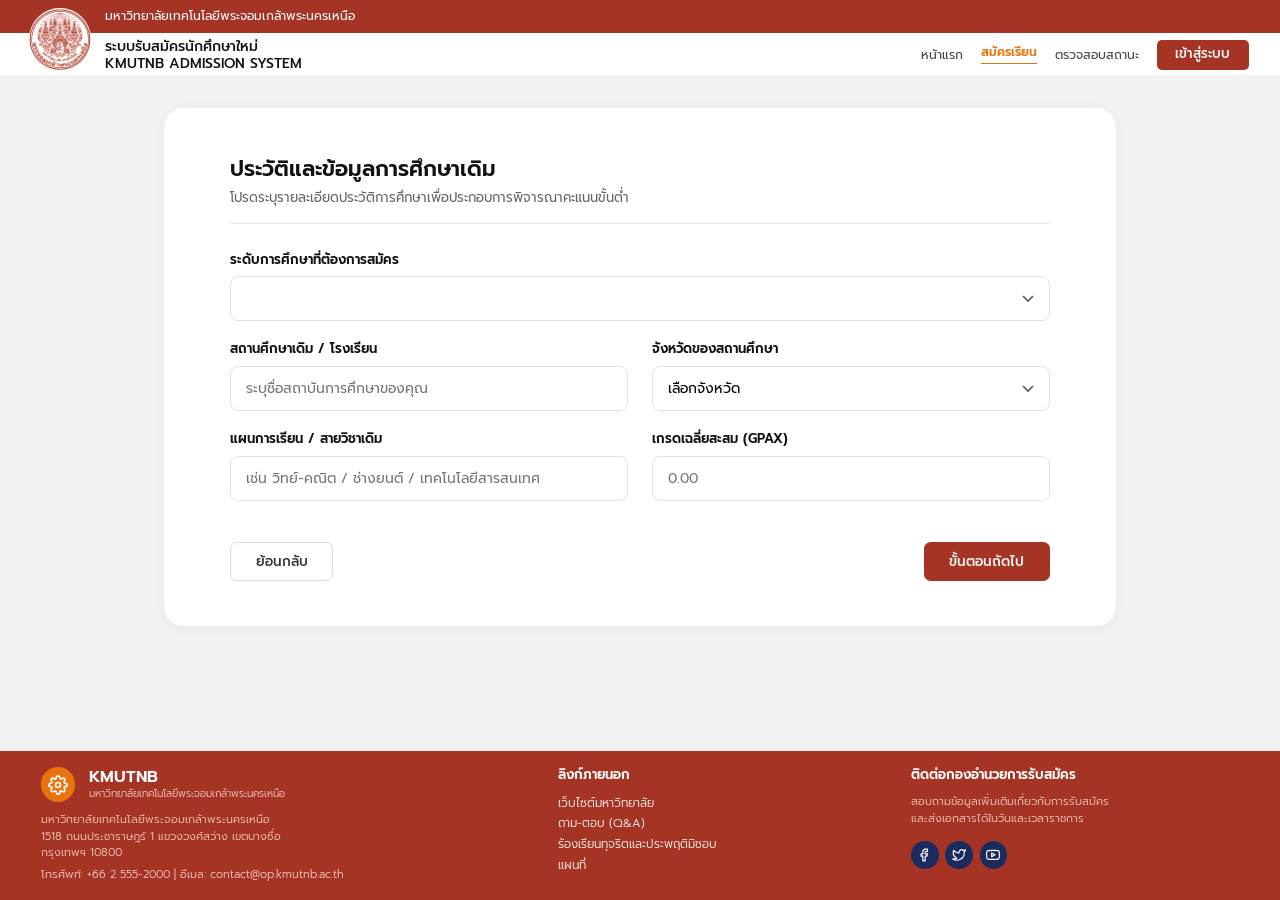
==== admission1.html @ 818bd62b "Add files via upload" ====
<!DOCTYPE html>
<html lang="th">
<head>
    <meta charset="UTF-8">
    <meta name="viewport" content="width=device-width, initial-scale=1.0">
    <link rel="stylesheet" href="css/style.css">
    <title>Admission</title>
</head>
<body>
    <header>
        <img class="logo" src="image/logo_kmutnb.png" alt="Logo">
        <h1 class="head">มหาวิทยาลัยเทคโนโลยีพระจอมเกล้าพระนครเหนือ</h1>
        <div class="second-head">
            <h2>ระบบรับสมัครนักศึกษาใหม่ <br>KMUTNB ADMISSION SYSTEM</h2>
        </div>
        <div class="ui">
            <a href="index.html">หน้าแรก</a>
            <a href="register.html" class="active">สมัครเรียน</a>
            <a href="status.html">ตรวจสอบสถานะ</a>
            <a href="login.html" class="btn-login">เข้าสู่ระบบ</a>
        </div>
    </header>

    <main class="admission">
        <section class="reg-text">
            <h2>ประวัติและข้อมูลการศึกษาเดิม</h2>
            <p>โปรดระบุรายละเอียดประวัติการศึกษาเพื่อประกอบการพิจารณาคะแนนขั้นต่ำ</p>
        </section>

        <form class="admission1form" id="admissionForm" action="admission2.html">
            <div class="form-group full">
                <label for="level">ระดับการศึกษาที่ต้องการสมัคร</label>
                <select id="level" name="level" required>
                    <option value="" selected disabled></option>
                    <option value="bachelor">ปริญญาตรี</option>
                    <option value="master">ปริญญาโท</option>
                    <option value="doctor">ปริญญาเอก</option>
                </select>
            </div>

            <div class="form-group">
                <label for="school">สถานศึกษาเดิม / โรงเรียน</label>
                <input type="text" id="school" name="school" placeholder="ระบุชื่อสถาบันการศึกษาของคุณ" required>
            </div>

            <div class="form-group">
                <label for="province">จังหวัดของสถานศึกษา</label>
                <select id="province" name="province" required>
                    <option value="" selected disabled>เลือกจังหวัด</option>
                    <option value="กระบี่">กระบี่</option>
                    <option value="กรุงเทพมหานคร">กรุงเทพมหานคร</option>
                    <option value="กาญจนบุรี">กาญจนบุรี</option>
                    <option value="กาฬสินธุ์">กาฬสินธุ์</option>
                    <option value="กำแพงเพชร">กำแพงเพชร</option>
                    <option value="ขอนแก่น">ขอนแก่น</option>
                    <option value="จันทบุรี">จันทบุรี</option>
                    <option value="ฉะเชิงเทรา">ฉะเชิงเทรา</option>
                    <option value="ชลบุรี">ชลบุรี</option>
                    <option value="ชัยนาท">ชัยนาท</option>
                    <option value="ชัยภูมิ">ชัยภูมิ</option>
                    <option value="ชุมพร">ชุมพร</option>
                    <option value="เชียงราย">เชียงราย</option>
                    <option value="เชียงใหม่">เชียงใหม่</option>
                    <option value="ตรัง">ตรัง</option>
                    <option value="ตราด">ตราด</option>
                    <option value="ตาก">ตาก</option>
                    <option value="นครนายก">นครนายก</option>
                    <option value="นครปฐม">นครปฐม</option>
                    <option value="นครพนม">นครพนม</option>
                    <option value="นครราชสีมา">นครราชสีมา</option>
                    <option value="นครศรีธรรมราช">นครศรีธรรมราช</option>
                    <option value="นครสวรรค์">นครสวรรค์</option>
                    <option value="นนทบุรี">นนทบุรี</option>
                    <option value="นราธิวาส">นราธิวาส</option>
                    <option value="น่าน">น่าน</option>
                    <option value="บึงกาฬ">บึงกาฬ</option>
                    <option value="บุรีรัมย์">บุรีรัมย์</option>
                    <option value="ปทุมธานี">ปทุมธานี</option>
                    <option value="ประจวบคีรีขันธ์">ประจวบคีรีขันธ์</option>
                    <option value="ปราจีนบุรี">ปราจีนบุรี</option>
                    <option value="ปัตตานี">ปัตตานี</option>
                    <option value="พระนครศรีอยุธยา">พระนครศรีอยุธยา</option>
                    <option value="พะเยา">พะเยา</option>
                    <option value="พังงา">พังงา</option>
                    <option value="พัทลุง">พัทลุง</option>
                    <option value="พิจิตร">พิจิตร</option>
                    <option value="พิษณุโลก">พิษณุโลก</option>
                    <option value="เพชรบุรี">เพชรบุรี</option>
                    <option value="เพชรบูรณ์">เพชรบูรณ์</option>
                    <option value="แพร่">แพร่</option>
                    <option value="ภูเก็ต">ภูเก็ต</option>
                    <option value="มหาสารคาม">มหาสารคาม</option>
                    <option value="มุกดาหาร">มุกดาหาร</option>
                    <option value="แม่ฮ่องสอน">แม่ฮ่องสอน</option>
                    <option value="ยโสธร">ยโสธร</option>
                    <option value="ยะลา">ยะลา</option>
                    <option value="ร้อยเอ็ด">ร้อยเอ็ด</option>
                    <option value="ระนอง">ระนอง</option>
                    <option value="ระยอง">ระยอง</option>
                    <option value="ราชบุรี">ราชบุรี</option>
                    <option value="ลพบุรี">ลพบุรี</option>
                    <option value="ลำปาง">ลำปาง</option>
                    <option value="ลำพูน">ลำพูน</option>
                    <option value="เลย">เลย</option>
                    <option value="ศรีสะเกษ">ศรีสะเกษ</option>
                    <option value="สกลนคร">สกลนคร</option>
                    <option value="สงขลา">สงขลา</option>
                    <option value="สตูล">สตูล</option>
                    <option value="สมุทรปราการ">สมุทรปราการ</option>
                    <option value="สมุทรสงคราม">สมุทรสงคราม</option>
                    <option value="สมุทรสาคร">สมุทรสาคร</option>
                    <option value="สระแก้ว">สระแก้ว</option>
                    <option value="สระบุรี">สระบุรี</option>
                    <option value="สิงห์บุรี">สิงห์บุรี</option>
                    <option value="สุโขทัย">สุโขทัย</option>
                    <option value="สุพรรณบุรี">สุพรรณบุรี</option>
                    <option value="สุราษฎร์ธานี">สุราษฎร์ธานี</option>
                    <option value="สุรินทร์">สุรินทร์</option>
                    <option value="หนองคาย">หนองคาย</option>
                    <option value="หนองบัวลำภู">หนองบัวลำภู</option>
                    <option value="อ่างทอง">อ่างทอง</option>
                    <option value="อำนาจเจริญ">อำนาจเจริญ</option>
                    <option value="อุดรธานี">อุดรธานี</option>
                    <option value="อุตรดิตถ์">อุตรดิตถ์</option>
                    <option value="อุทัยธานี">อุทัยธานี</option>
                    <option value="อุบลราชธานี">อุบลราชธานี</option>
                </select>
            </div>

            <div class="form-group">
                <label for="major">แผนการเรียน / สายวิชาเดิม</label>
                <input type="text" id="major" name="major" placeholder="เช่น วิทย์-คณิต / ช่างยนต์ / เทคโนโลยีสารสนเทศ" required>
            </div>

            <div class="form-group">
                <label for="gpax">เกรดเฉลี่ยสะสม (GPAX)</label>
                <input type="number" id="gpax" name="gpax" placeholder="0.00" step="0.01" min="0" max="4" required>
            </div>

            <div class="sumit">
                <a href="login.html" class="summit-login">ย้อนกลับ</a>
                <button type="submit" class="Newuser">ขั้นตอนถัดไป</button>
            </div>
        </form>
    </main>

    <footer>
        <div class="footerleft">
            <h4>KMUTNB</h4>
            <p class="sub">มหาวิทยาลัยเทคโนโลยีพระจอมเกล้าพระนครเหนือ</p>
            <p class="addr">มหาวิทยาลัยเทคโนโลยีพระจอมเกล้าพระนครเหนือ<br>
                1518 ถนนประชาราษฎร์ 1 แขวงวงศ์สว่าง เขตบางซื่อ<br>
                กรุงเทพฯ 10800
                <span class="contact">โทรศัพท์: +66 2 555-2000 | อีเมล: contact@op.kmutnb.ac.th</span>
            </p>
        </div>

        <div class="footercenter">
            <h4>ลิงก์ภายนอก </h4>
            <p><a href="https://www.kmutnb.ac.th/life-in-the-university/prachinburi.aspx">เว็บไซต์มหาวิทยาลัย</a><br>
                <a href="https://ita.kmutnb.ac.th/ita-contact/qanda.php">ถาม-ตอบ (Q&A)</a><br>
                <a href="https://kmutnb.ac.th/about/clue-reporting.aspx">ร้องเรียนทุจริตและประพฤติมิชอบ</a><br>
                <a href="https://kmutnb.ac.th/contact-us.aspx">แผนที่</a></p>
        </div>

        <div class="footerright">
            <h4>ติดต่อกองอำนวยการรับสมัคร</h4>
            <p>สอบถามข้อมูลเพิ่มเติมเกี่ยวกับการรับสมัคร<br>
                และส่งเอกสารได้ในวันและเวลาราชการ</p>
            <div class="social">
                <a href="https://www.facebook.com/KMUTNB.Official/" target="_blank" rel="noopener" aria-label="Facebook"></a>
                <a href="https://x.com/KMUTNBofficial" target="_blank" rel="noopener" aria-label="Twitter"></a>
                <a href="https://www.youtube.com/c/KMUTNBofficial" target="_blank" rel="noopener" aria-label="YouTube"></a>
            </div>
        </div>
    </footer>

    <script>
        // ไปขั้นตอนถัดไปได้ก็ต่อเมื่อกรอกข้อมูลครบและถูกต้อง
        document.getElementById('admissionForm').addEventListener('submit', function (e) {
            e.preventDefault();
            window.location.href = 'Admission2.html';
        });
    </script>
</body>
</html>
---- css/style.css ----
@import url('https://fonts.googleapis.com/css2?family=Prompt:wght@300;400;500;600;700&display=swap');

:root {
    --red: #a63424;
    --orange: #e8730c;
    --bg: #f2f2f2;
    --navy: #1c2b5e;
}

/* ============================================================
   ขนาดตัวอักษรหลักปรับตามความกว้างจอ (14px -> 22px)
   ทุกอย่างในไฟล์นี้ใช้หน่วย rem จึงขยาย/หดตามกันทั้งหน้า
   ============================================================ */
html {
    font-size: clamp(14px, 0.5vw + 10px, 22px);
}

* { box-sizing: border-box; margin: 0; padding: 0; }

body {
    font-family: 'Prompt', sans-serif;
    background: var(--bg);
    color: #222;
    display: flex;
    flex-direction: column;
    min-height: 100vh;
    overflow-x: hidden;
}

img { max-width: 100%; }

a { text-decoration: none; }

/* ================= HEADER ================= */
header {
    position: relative;
    height: 4.6rem;
    flex-shrink: 0;
    background: #fff;
}

header::before {
    content: "";
    position: absolute;
    top: 0; left: 0; right: 0;
    height: 2rem;
    background: var(--red);
}

.logo {
    position: absolute;
    left: 1.75rem; top: 0.5rem;
    width: 3.8rem; height: 3.8rem;
    border-radius: 50%;
    object-fit: contain;
    background: #fff;
    z-index: 2;
}

.head {
    position: absolute;
    left: 6.4rem; top: 0;
    height: 2rem;
    line-height: 2rem;
    font-size: 0.75rem;
    font-weight: 400;
    color: #fff;
    z-index: 1;
}

.second-head {
    position: absolute;
    left: 6.4rem; top: 2.1rem;
    height: 2.5rem;
    display: flex;
    align-items: center;
    z-index: 1;
}

.second-head h2 {
    font-size: 0.85rem;
    font-weight: 500;
    line-height: 1.25;
    color: #111;
}

.ui {
    position: absolute;
    right: 1.9rem; top: 2.1rem;
    height: 2.5rem;
    display: flex;
    align-items: center;
    gap: 1.1rem;
    z-index: 1;
}

.ui a {
    font-size: 0.75rem;
    color: #444;
    line-height: 1.2;
}

.ui a.active {
    color: var(--orange);
    font-weight: 600;
    padding-bottom: 0.2rem;
    border-bottom: 1.5px solid var(--orange);
}

.ui a.btn-login {
    width: 5.6rem;
    height: 1.8rem;
    line-height: 1.8rem;
    text-align: center;
    background: var(--red);
    color: #fff;
    font-size: 0.8rem;
    font-weight: 500;
    border-radius: 0.3rem;
}

/* ================= HERO (หน้าแรก) ================= */
.hero {
    flex: 1;
    width: 100%;
    max-width: 66rem;
    margin: 0 auto;
    display: grid;
    grid-template-columns: 1fr minmax(0, 24rem);
    gap: 3rem;
    align-content: center;
    align-items: center;
    min-height: 22rem;
    padding: 2rem;
}

.intro {
    display: inline-block;
    position: relative;
    line-height: 1.7rem;
    padding: 0 1.6rem 0 2.1rem;
    border: 1px solid var(--red);
    border-radius: 1rem;
    background: #fff;
    font-size: 0.75rem;
    margin-bottom: 1.2rem;
}

.intro::before {
    content: "";
    position: absolute;
    left: 0.6rem; top: 50%;
    width: 0.5rem; height: 0.5rem;
    border-radius: 50%;
    background: var(--red);
    transform: translateY(-50%);
}

.hero-text h1 {
    font-size: 1.9rem;
    font-weight: 700;
    line-height: 1.3;
    margin-bottom: 0.7rem;
    color: #111;
}

.hero-text h1 span { color: var(--red); }

.desc {
    font-size: 0.8rem;
    font-weight: 300;
    line-height: 1.6;
    color: #555;
    margin-bottom: 1.8rem;
}

.btn-apply {
    display: inline-block;
    width: 6.6rem;
    height: 2.2rem;
    line-height: 2.2rem;
    text-align: center;
    background: var(--red);
    color: #fff;
    font-size: 0.85rem;
    font-weight: 500;
    border-radius: 0.35rem;
}

.hero-img img {
    display: block;
    width: 100%;
    height: auto;
    aspect-ratio: 356 / 213;
    object-fit: cover;
    border: 2px solid var(--red);
    border-radius: 0.5rem;
    background: #ccc;
}

.dots {
    display: flex;
    justify-content: center;
    gap: 0.3rem;
    margin-top: 0.7rem;
}

.dots span {
    width: 0.4rem; height: 0.4rem;
    border-radius: 50%;
    background: #d3a29b;
}

.dots span.on { background: var(--red); }

/* ================= FOOTER ================= */
/* 3 คอลัมน์: ซ้าย (กว้างสุด) / กลาง / ขวา */
footer {
    flex-shrink: 0;
    margin-top: auto;
    display: grid;
    grid-template-columns: 1.5fr 1fr 1fr;
    column-gap: 1.5rem;
    min-height: 6.8rem;
    padding: 1rem 2.5rem;
    background: var(--red);
    color: #fff;
}

footer h4 {
    font-size: 0.8rem;
    font-weight: 600;
    line-height: 1.3;
    margin-bottom: 0.5rem;
}

footer p {
    font-size: 0.68rem;
    font-weight: 300;
    line-height: 1.5;
    color: #f3cdc6;
}

/* ซ้าย */
.footerleft { position: relative; padding-left: 2.9rem; }

.footerleft::before {
    content: "";
    position: absolute;
    left: 0; top: 0;
    width: 2.1rem; height: 2.1rem;
    border-radius: 50%;
    background-color: var(--orange);
    background-image: url("data:image/svg+xml,%3Csvg xmlns='http://www.w3.org/2000/svg' viewBox='0 0 24 24' fill='none' stroke='white' stroke-width='2' stroke-linecap='round' stroke-linejoin='round'%3E%3Ccircle cx='12' cy='12' r='3'/%3E%3Cpath d='M19.4 15a1.65 1.65 0 0 0 .33 1.82l.06.06a2 2 0 0 1 0 2.83 2 2 0 0 1-2.83 0l-.06-.06a1.65 1.65 0 0 0-1.82-.33 1.65 1.65 0 0 0-1 1.51V21a2 2 0 0 1-2 2 2 2 0 0 1-2-2v-.09A1.65 1.65 0 0 0 9 19.4a1.65 1.65 0 0 0-1.82.33l-.06.06a2 2 0 0 1-2.83 0 2 2 0 0 1 0-2.83l.06-.06a1.65 1.65 0 0 0 .33-1.82 1.65 1.65 0 0 0-1.51-1H3a2 2 0 0 1-2-2 2 2 0 0 1 2-2h.09A1.65 1.65 0 0 0 4.6 9a1.65 1.65 0 0 0-.33-1.82l-.06-.06a2 2 0 0 1 0-2.83 2 2 0 0 1 2.83 0l.06.06a1.65 1.65 0 0 0 1.82.33H9a1.65 1.65 0 0 0 1-1.51V3a2 2 0 0 1 2-2 2 2 0 0 1 2 2v.09a1.65 1.65 0 0 0 1 1.51 1.65 1.65 0 0 0 1.82-.33l.06-.06a2 2 0 0 1 2.83 0 2 2 0 0 1 0 2.83l-.06.06a1.65 1.65 0 0 0-.33 1.82V9a1.65 1.65 0 0 0 1.51 1H21a2 2 0 0 1 2 2 2 2 0 0 1-2 2h-.09a1.65 1.65 0 0 0-1.51 1z'/%3E%3C/svg%3E");
    background-repeat: no-repeat;
    background-position: center;
    background-size: 58%;
}

.footerleft h4 {
    font-size: 1rem;
    line-height: 1.2;
    margin: 0;
}

.footerleft .sub {
    font-size: 0.62rem;
    line-height: 1.3;
    margin-bottom: 0.7rem;
}

.footerleft .addr { margin-left: -2.9rem; }

.footerleft .contact {
    display: block;
    margin-top: 0.3rem;
}

/* กลาง */
.footercenter p {
    font-size: 0.72rem;
    line-height: 1.75;
    color: #f3cdc6;
    font-weight: 300;

    a{
        color: white;
    }
}

/* ขวา */
.footerright p { line-height: 1.6; }

.social {
    display: flex;
    gap: 0.4rem;
    margin-top: 0.8rem;
}

.social a {
    display: block;
    cursor: pointer;
    transition: filter 0.15s;
    width: 1.7rem; height: 1.7rem;
    border-radius: 50%;
    background-color: var(--navy);
    background-repeat: no-repeat;
    background-position: center;
    background-size: 52%;
}
.social a:hover { filter: brightness(1.5); }
.social a:nth-child(1) { background-image: url("data:image/svg+xml,%3Csvg xmlns='http://www.w3.org/2000/svg' viewBox='0 0 24 24' fill='none' stroke='white' stroke-width='2' stroke-linecap='round' stroke-linejoin='round'%3E%3Cpath d='M18 2h-3a5 5 0 0 0-5 5v3H7v4h3v8h4v-8h3l1-4h-4V7a1 1 0 0 1 1-1h3z'/%3E%3C/svg%3E"); }
.social a:nth-child(2) { background-image: url("data:image/svg+xml,%3Csvg xmlns='http://www.w3.org/2000/svg' viewBox='0 0 24 24' fill='none' stroke='white' stroke-width='2' stroke-linecap='round' stroke-linejoin='round'%3E%3Cpath d='M23 3a10.9 10.9 0 0 1-3.14 1.53 4.48 4.48 0 0 0-7.86 3v1A10.66 10.66 0 0 1 3 4s-4 9 5 13a11.64 11.64 0 0 1-7 2c9 5 20 0 20-11.5a4.5 4.5 0 0 0-.08-.83A7.72 7.72 0 0 0 23 3z'/%3E%3C/svg%3E"); }
.social a:nth-child(3) { background-image: url("data:image/svg+xml,%3Csvg xmlns='http://www.w3.org/2000/svg' viewBox='0 0 24 24' fill='none' stroke='white' stroke-width='2' stroke-linecap='round' stroke-linejoin='round'%3E%3Cpath d='M22.54 6.42a2.78 2.78 0 0 0-1.94-2C18.88 4 12 4 12 4s-6.88 0-8.6.46a2.78 2.78 0 0 0-1.94 2A29 29 0 0 0 1 11.75a29 29 0 0 0 .46 5.33A2.78 2.78 0 0 0 3.4 19c1.72.46 8.6.46 8.6.46s6.88 0 8.6-.46a2.78 2.78 0 0 0 1.94-2 29 29 0 0 0 .46-5.25 29 29 0 0 0-.46-5.33z'/%3E%3Cpolygon points='9.75 15.02 15.5 11.75 9.75 8.48 9.75 15.02'/%3E%3C/svg%3E"); }

/* ================= login ================= */
.Login {
    flex: 1;
    width: min(60rem, calc(100% - 2rem));
    margin: 1rem auto;
    padding: 1rem 0 2rem;
    text-align: center;
    border-radius: 1.2rem;
    background: #fff;
}

.Login #main {
    margin-top: 6%;
    display: flex;
    align-items: center;
    justify-content: center;
    font-size: 2rem;
    font-weight: 600;
    color: #111;
}
.Login #sub {
    display: flex;
    align-items: center;
    justify-content: center;
    font-size: 0.75rem;
    font-weight: 600;
    color: #555;
    margin-bottom: 2.5rem;
}
.Login label {
    text-align: left;
    display: flex;
    margin-left: 20%;
    margin-bottom: 0.3rem;
    font-size: 0.85rem;
    font-weight: 600;
    color: #111;
}
.Login label[for="remember"] {
    display: inline;
    margin-left: 0.3rem;
    font-size: 0.8rem;
}
.Login label[for="forgot"] {
    display: inline;
    color: #a63424;
    margin-left: 50%;
    text-decoration: none;
}
.Login input[type=text],
.Login input[type=password] {
    margin-bottom: 0.7rem;
    padding: 0.4rem 0.7rem;
    width: 60%;
    height: 3.2rem;
    border-radius: 0.7rem;
    border: 1px solid #ccc;
    font-family: inherit;
    font-size: 0.85rem;
}
.Login .checkbox-container {
    display: flex;
    align-items: center;
    margin-left: 20%;
    margin-top: 0.6rem;
    margin-bottom: 0.7rem;
}
.Login .checkbox { margin-right: 0.3rem; }

.Login .Newuser,
.Login .summit-login {
    display: flex;
    align-items: center;
    justify-content: center;
    padding: 0.3rem;
    margin-left: 20%;
    height: 3.2rem;
    width: 60%;
    border: 1px solid #ccc;
    border-radius: 0.7rem;
    font-size: 0.85rem;
    font-weight: 600;
}
.Login .Newuser {
    margin-bottom: 1.5rem;
    color: #111;
}
.Login .summit-login {
    margin-bottom: 0.9rem;
    background: #a63424;
    color: #fff;
    font-family: inherit;
    cursor: pointer;
}
.Login .summit-login:hover { background: #8a2a1c; }

/* ================= register ================= */
.register {
    flex: 1;
    width: 100%;
    max-width: 72rem;
    margin: 0 auto;
    display: grid;
    grid-template-columns: 1fr 2fr;
    gap: 3.5rem;
    align-items: center;
    padding: 2.5rem 3rem;
}

.register .reg-text { text-align: right; }

.register .reg-text h2 {
    font-size: 2.3rem;
    font-weight: 700;
    line-height: 1.3;
    color: #111;
}

.register .reg-text h2::after {
    content: "";
    display: block;
    height: 4px;
    background: #bbb;
    margin: 1.1rem 0;
}

.register .reg-text p {
    font-size: 0.8rem;
    line-height: 1.8;
    color: #666;
}

/* ฝั่งขวา: การ์ดขาว */
.reg-card {
    background: #fff;
    border-radius: 1.2rem;
    padding: 2.2rem 2.5rem;
    box-shadow: 0 2px 14px rgba(0, 0, 0, 0.05);
}

/* label ซ้าย / ช่องกรอกขวา */
.row {
    display: grid;
    grid-template-columns: 8rem 1fr;
    gap: 0.9rem 1.1rem;
    align-items: center;
}

.row label {
    text-align: right;
    font-size: 0.82rem;
    color: #555;
}

.reg-card input {
    width: 100%;
    height: 2.8rem;
    padding: 0 0.9rem;
    border: 1px solid #e0e0e0;
    border-radius: 0.5rem;
    font-family: inherit;
    font-size: 0.82rem;
    color: #222;
}

.reg-card input::placeholder { color: #aaa; }

.reg-card input:focus {
    outline: none;
    border-color: #a63424;
    box-shadow: 0 0 0 3px rgba(166, 52, 36, 0.12);
}

.btn-submit {
    display: block;
    width: 70%;
    height: 3rem;
    margin: 1.6rem auto 0;
    border: none;
    border-radius: 999px;
    background: #a63424;
    color: #fff;
    font-family: inherit;
    font-size: 0.9rem;
    font-weight: 600;
    cursor: pointer;
}

.btn-submit:hover { background: #8a2a1c; }

/* ================= admission 1 ================= */

/* การ์ดขาวตรงกลางหน้า */
.admission {
    width: min(58rem, calc(100% - 2rem));
    margin: 2rem auto;
    background: #fff;
    border-radius: 1.2rem;
    padding: 2.75rem 4rem;
    box-shadow: 0 2px 14px rgba(0, 0, 0, 0.05);
}

/* หัวข้อ + เส้นคั่นใต้คำอธิบาย */
.admission .reg-text {
    border-bottom: 1px solid #e6e6e6;
    padding-bottom: 0.9rem;
    margin-bottom: 1.6rem;
}
.admission .reg-text h2 { font-size: 1.3rem; font-weight: 600; color: #111; margin-bottom: 0.15rem; }
.admission .reg-text p  { font-size: 0.8rem; color: #666; }

/* ฟอร์ม 2 คอลัมน์ */
.admission1form {
    display: grid;
    grid-template-columns: 1fr 1fr;
    gap: 1.1rem 1.5rem;
}
.form-group.full { grid-column: 1 / -1; }
.form-group label {
    display: block;
    font-size: 0.8rem;
    font-weight: 600;
    color: #111;
    margin-bottom: 0.4rem;
}

/* ช่องกรอก / ช่องเลือก */
.admission input[type=text],
.admission input[type=number],
.admission select {
    width: 100%;
    height: 2.75rem;
    padding: 0 0.9rem;
    border: 1px solid #e0e0e0;
    border-radius: 0.5rem;
    background: #fff;
    font-family: inherit;
    font-size: 0.85rem;
}
.admission input:focus,
.admission select:focus {
    outline: none;
    border-color: #a63424;
    box-shadow: 0 0 0 3px rgba(166, 52, 36, 0.12);
}

/* ลูกศรช่องเลือก */
.admission select {
    appearance: none;
    cursor: pointer;
    background: #fff url("data:image/svg+xml,%3Csvg xmlns='http://www.w3.org/2000/svg' width='12' height='8' fill='none' stroke='%23555' stroke-width='1.6'%3E%3Cpath d='M1 1l5 5 5-5'/%3E%3C/svg%3E") no-repeat right 0.9rem center;
}

/* แถวปุ่มล่าง: ย้อนกลับ ซ้าย / ถัดไป ขวา */
.admission .sumit {
    grid-column: 1 / -1;
    display: flex;
    justify-content: space-between;
    gap: 1rem;
    margin-top: 1.4rem;
}

/* ปุ่มทั้งสองใช้ทรงเดียวกัน */
.admission .summit-login,
.admission .Newuser {
    display: inline-flex;
    align-items: center;
    justify-content: center;
    height: 2.4rem;
    padding: 0 1.5rem;
    border-radius: 0.4rem;
    font-family: inherit;
    font-size: 0.82rem;
    font-weight: 500;
    cursor: pointer;
}

/* "ย้อนกลับ" = ปุ่มขาวขอบเทา */
.admission .summit-login {
    background: #fff;
    color: #333;
    border: 1px solid #ddd;
}
.admission .summit-login:hover { border-color: #a63424; color: #a63424; }

/* "ขั้นตอนถัดไป" / "ยื่นใบสมัคร" = ปุ่มแดง */
.admission .Newuser {
    background: #a63424;
    color: #fff;
    border: 1px solid #a63424;
}
.admission .Newuser:hover { background: #8a2a1c; }

/* ================= admission 2 (ส่งเอกสาร) ================= */
.admission-docs .reg-text {
    text-align: center;
    border-bottom: none;
    padding-bottom: 0;
    margin-bottom: 0;
}
.admission-docs .reg-text h2 { font-size: 1.45rem; font-weight: 600; }

.admission-docs .doc-form {
    max-width: 34rem;
    margin: 0 auto;
}

.doc-list {
    list-style: none;
    margin-top: 1.7rem;
    padding-top: 0.6rem;
    border-top: 1px solid #e6e6e6;
}

.doc-item {
    display: flex;
    justify-content: space-between;
    align-items: center;
    gap: 1rem;
    padding: 1rem 0.25rem;
    border-bottom: 1px solid #e6e6e6;
}

.doc-name {
    font-size: 0.82rem;
    font-weight: 500;
    color: #111;
}

.btn-attach {
    flex-shrink: 0;
    max-width: 11rem;
    overflow: hidden;
    text-overflow: ellipsis;
    white-space: nowrap;
    padding: 0.35rem 0.9rem;
    border-radius: 0.3rem;
    background: var(--orange);
    color: #fff;
    font-size: 0.72rem;
    font-weight: 500;
    cursor: pointer;
}
.btn-attach:hover { background: #cf6409; }

/* แจ้งเตือนเมื่อยังไม่แนบเอกสารครบ */
.doc-error {
    display: none;
    margin-top: 0.9rem;
    text-align: center;
    font-size: 0.78rem;
    color: #c0392b;
}
.doc-error.show { display: block; }
.doc-item.missing .doc-name { color: #c0392b; }
.doc-item.missing .btn-attach { background: #c0392b; }

/* ================= หน้า ตรวจสอบสถานะ ================= */
.status-page {
    flex: 1;
    width: min(54rem, calc(100% - 2rem));
    margin: 0 auto;
    padding: 2.25rem 0 2.5rem;
}

.status-title {
    text-align: center;
    margin-bottom: 1.8rem;
}
.status-title h2 {
    font-size: 1.5rem;
    font-weight: 600;
    color: #111;
}
.status-title p {
    margin-top: 0.3rem;
    font-size: 0.75rem;
    color: #555;
}

/* การ์ดขาว */
.status-page .card {
    background: #fff;
    border: 1px solid #e8e8e8;
    border-radius: 0.9rem;
    padding: 1.25rem 1.3rem 1.1rem;
    margin-bottom: 1.4rem;
    box-shadow: 0 1px 8px rgba(0, 0, 0, 0.03);
}

.applicant h3 {
    font-size: 0.95rem;
    font-weight: 600;
    color: #111;
}
.applicant p {
    margin-top: 0.3rem;
    font-size: 0.75rem;
    color: #555;
}

.card-title {
    font-size: 0.82rem;
    font-weight: 600;
    color: var(--navy);
    margin-bottom: 1.1rem;
}

/* ---------- ขั้นตอน (stepper) ---------- */
.stepper {
    display: flex;
    align-items: center;
}

.step {
    display: flex;
    align-items: center;
    gap: 0.55rem;
    flex-shrink: 0;
}

.step-icon {
    display: flex;
    align-items: center;
    justify-content: center;
    width: 1.5rem;
    height: 1.5rem;
    border-radius: 50%;
    flex-shrink: 0;
}

.step-text b {
    display: block;
    font-size: 0.72rem;
    font-weight: 600;
    line-height: 1.3;
}
.step-text small {
    display: block;
    font-size: 0.64rem;
    line-height: 1.3;
}

/* เสร็จแล้ว */
.step.done .step-icon { background: #10b981; }
.step.done b { color: #111; }
.step.done small { color: #9aa0ad; }

/* กำลังดำเนินการ */
.step.doing .step-icon { background: var(--orange); }
.step.doing .step-icon::after {
    content: "";
    width: 0.4rem; height: 0.4rem;
    border-radius: 50%;
    background: #fff;
}
.step.doing b,
.step.doing small { color: var(--orange); }

/* รอดำเนินการ */
.step.wait .step-icon { background: #eceef3; }
.step.wait .step-icon::after {
    content: "";
    width: 0.4rem; height: 0.4rem;
    border-radius: 50%;
    background: #9aa0ad;
}
.step.wait b,
.step.wait small { color: #9aa0ad; }

/* เส้นเชื่อม */
.step-line {
    flex: 1;
    height: 1.5px;
    margin: 0 0.7rem;
    background: #e3e5ea;
}
.step-line.on { background: #10b981; }

/* ---------- รายการเอกสาร ---------- */
.check-list { list-style: none; }

.check-item {
    display: grid;
    grid-template-columns: 1fr 1fr auto;
    align-items: center;
    gap: 0.8rem;
    padding: 0.9rem 0;
    border-bottom: 1px solid #eee;
}
.check-item:last-child { border-bottom: none; }

.check-name {
    font-size: 0.76rem;
    font-weight: 600;
    color: #111;
}
.check-status {
    font-size: 0.68rem;
    color: #9aa0ad;
}

.btn-view {
    padding: 0.3rem 0.85rem;
    border: 1px solid #ddd;
    border-radius: 0.3rem;
    background: #fff;
    font-family: inherit;
    font-size: 0.68rem;
    font-weight: 500;
    color: #222;
    cursor: pointer;
}
.btn-view:hover {
    border-color: var(--red);
    color: var(--red);
}

/* ============================================================
   RESPONSIVE
   ============================================================ */

/* ---------- แท็บเล็ต / จอเล็ก ---------- */
@media (max-width: 900px) {
    .register {
        grid-template-columns: 1fr;
        gap: 1.5rem;
        padding: 1.75rem 1.25rem;
    }
    .register .reg-text { text-align: center; }
    .register .reg-text h2 { font-size: 1.9rem; }
    .register .reg-text h2::after { margin: 0.8rem auto; width: 40%; }

    .admission { padding: 2rem 2rem; }
}

/* ---------- จอเล็กมาก (มือถือแนวตั้ง / จอแคบ) ---------- */
@media (max-width: 760px) {
    /* header: ย้ายจากตำแหน่งแบบ absolute เป็นเรียงต่อกัน */
    header {
        height: auto;
        display: flex;
        flex-wrap: wrap;
        align-items: center;
        gap: 0.4rem 0.8rem;
        padding: 0 1rem 0.7rem;
    }
    header::before { height: 2rem; }

    .head {
        order: 0;
        position: relative;
        left: auto; top: auto;
        flex: 0 0 calc(100% + 2rem);
        margin: 0 -1rem;
        padding: 0 1rem;
        font-size: 0.7rem;
    }
    .logo {
        order: 1;
        position: static;
        width: 2.8rem; height: 2.8rem;
        margin-top: 0.5rem;
    }
    .second-head {
        order: 2;
        position: static;
        height: auto;
        flex: 1;
        margin-top: 0.5rem;
    }
    .second-head h2 { font-size: 0.78rem; }
    .ui {
        order: 3;
        position: static;
        flex: 0 0 100%;
        height: auto;
        flex-wrap: wrap;
        justify-content: flex-end;
        gap: 0.5rem 1rem;
    }
    .ui a { font-size: 0.78rem; }

    /* หน้าแรก */
    .hero {
        grid-template-columns: 1fr;
        gap: 1.5rem;
        padding: 1.75rem 1.25rem;
        align-content: start;
    }
    .hero-text h1 { font-size: 1.6rem; }

    /* footer เรียง 1 คอลัมน์ */
    footer {
        grid-template-columns: 1fr;
        row-gap: 1.1rem;
        padding: 1.25rem;
    }

    /* login */
    .Login { padding-bottom: 1.5rem; }
    .Login #main { font-size: 1.6rem; margin-top: 1.5rem; }
    .Login label,
    .Login .checkbox-container,
    .Login .Newuser,
    .Login .summit-login { margin-left: 8%; }
    .Login input[type=text],
    .Login input[type=password],
    .Login .Newuser,
    .Login .summit-login { width: 84%; }
    .Login label[for="remember"] { margin-left: 0.3rem; }
    .Login label[for="forgot"] { margin-left: 25%; }

    /* register */
    .reg-card { padding: 1.5rem 1.25rem; }
    .row { grid-template-columns: 1fr; gap: 0.35rem; }
    .row label { text-align: left; margin-top: 0.5rem; }
    .btn-submit { width: 100%; }

    /* admission 1 / 2 */
    .admission { padding: 1.5rem 1.25rem; margin: 1rem auto; }
    .admission1form { grid-template-columns: 1fr; }

    /* status: ขั้นตอนเรียงลงแนวตั้ง */
    .stepper {
        flex-direction: column;
        align-items: flex-start;
    }
    .step-line {
        flex: none;
        width: 1.5px;
        height: 1rem;
        margin: 0.3rem 0 0.3rem 0.7rem;
    }

    .check-item { grid-template-columns: 1fr auto; row-gap: 0.15rem; }
    .check-name { grid-column: 1; }
    .check-status { grid-column: 1; grid-row: 2; }
    .btn-view { grid-column: 2; grid-row: 1 / span 2; }
}

/* ---------- จอเล็กสุด ---------- */
@media (max-width: 420px) {
    .admission .sumit { flex-direction: column-reverse; }
    .admission .summit-login,
    .admission .Newuser { width: 100%; }
    .doc-item { flex-wrap: wrap; }
}
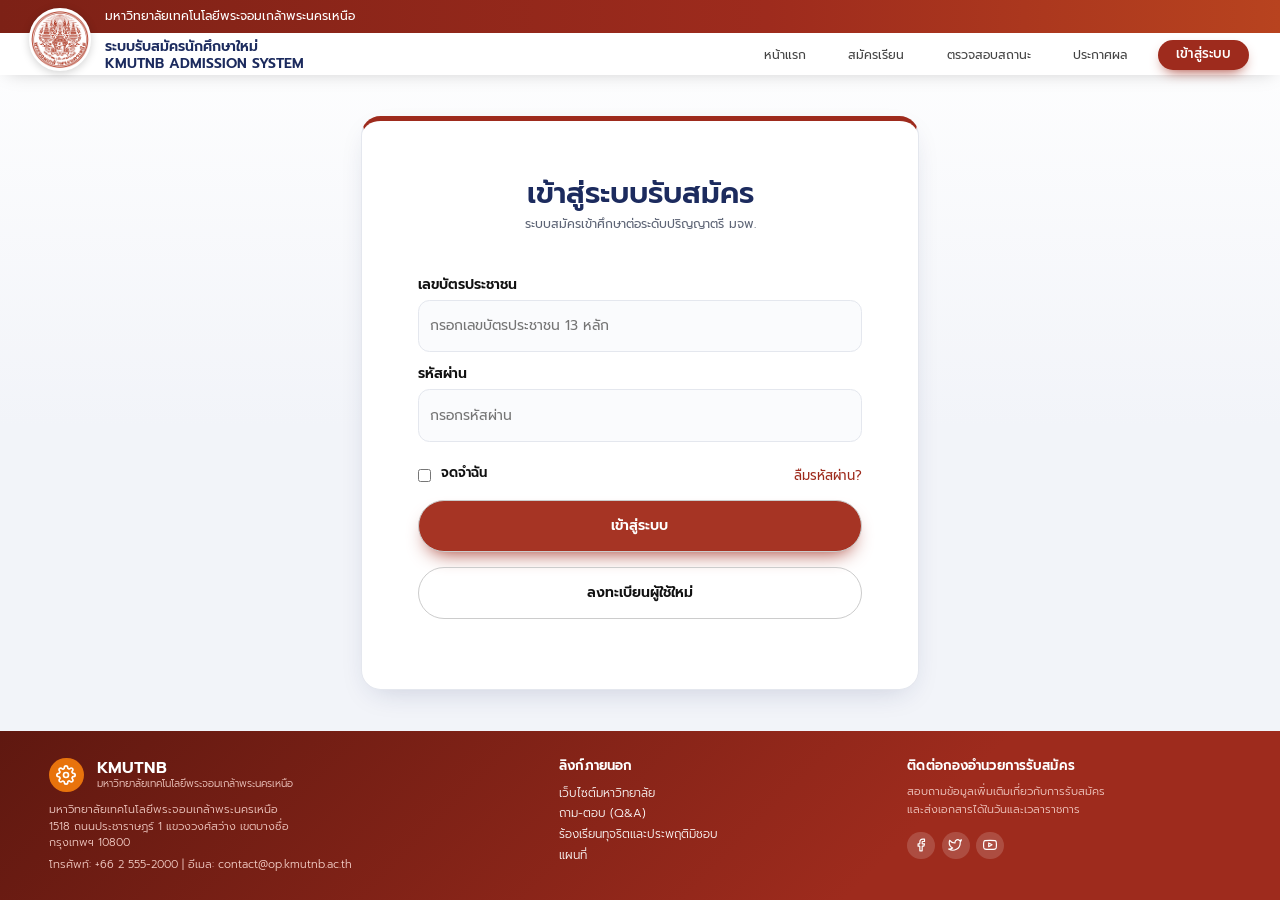
==== commit 5b3cc715: "Add files via upload" ====
--- a/admission1.html
+++ b/admission1.html
@@ -1,186 +1,253 @@
-<!DOCTYPE html>
-<html lang="th">
-<head>
-    <meta charset="UTF-8">
-    <meta name="viewport" content="width=device-width, initial-scale=1.0">
-    <link rel="stylesheet" href="css/style.css">
-    <title>Admission</title>
-</head>
-<body>
-    <header>
-        <img class="logo" src="image/logo_kmutnb.png" alt="Logo">
-        <h1 class="head">มหาวิทยาลัยเทคโนโลยีพระจอมเกล้าพระนครเหนือ</h1>
-        <div class="second-head">
-            <h2>ระบบรับสมัครนักศึกษาใหม่ <br>KMUTNB ADMISSION SYSTEM</h2>
-        </div>
-        <div class="ui">
-            <a href="index.html">หน้าแรก</a>
-            <a href="register.html" class="active">สมัครเรียน</a>
-            <a href="status.html">ตรวจสอบสถานะ</a>
-            <a href="login.html" class="btn-login">เข้าสู่ระบบ</a>
-        </div>
-    </header>
-
-    <main class="admission">
-        <section class="reg-text">
-            <h2>ประวัติและข้อมูลการศึกษาเดิม</h2>
-            <p>โปรดระบุรายละเอียดประวัติการศึกษาเพื่อประกอบการพิจารณาคะแนนขั้นต่ำ</p>
-        </section>
-
-        <form class="admission1form" id="admissionForm" action="admission2.html">
-            <div class="form-group full">
-                <label for="level">ระดับการศึกษาที่ต้องการสมัคร</label>
-                <select id="level" name="level" required>
-                    <option value="" selected disabled></option>
-                    <option value="bachelor">ปริญญาตรี</option>
-                    <option value="master">ปริญญาโท</option>
-                    <option value="doctor">ปริญญาเอก</option>
-                </select>
-            </div>
-
-            <div class="form-group">
-                <label for="school">สถานศึกษาเดิม / โรงเรียน</label>
-                <input type="text" id="school" name="school" placeholder="ระบุชื่อสถาบันการศึกษาของคุณ" required>
-            </div>
-
-            <div class="form-group">
-                <label for="province">จังหวัดของสถานศึกษา</label>
-                <select id="province" name="province" required>
-                    <option value="" selected disabled>เลือกจังหวัด</option>
-                    <option value="กระบี่">กระบี่</option>
-                    <option value="กรุงเทพมหานคร">กรุงเทพมหานคร</option>
-                    <option value="กาญจนบุรี">กาญจนบุรี</option>
-                    <option value="กาฬสินธุ์">กาฬสินธุ์</option>
-                    <option value="กำแพงเพชร">กำแพงเพชร</option>
-                    <option value="ขอนแก่น">ขอนแก่น</option>
-                    <option value="จันทบุรี">จันทบุรี</option>
-                    <option value="ฉะเชิงเทรา">ฉะเชิงเทรา</option>
-                    <option value="ชลบุรี">ชลบุรี</option>
-                    <option value="ชัยนาท">ชัยนาท</option>
-                    <option value="ชัยภูมิ">ชัยภูมิ</option>
-                    <option value="ชุมพร">ชุมพร</option>
-                    <option value="เชียงราย">เชียงราย</option>
-                    <option value="เชียงใหม่">เชียงใหม่</option>
-                    <option value="ตรัง">ตรัง</option>
-                    <option value="ตราด">ตราด</option>
-                    <option value="ตาก">ตาก</option>
-                    <option value="นครนายก">นครนายก</option>
-                    <option value="นครปฐม">นครปฐม</option>
-                    <option value="นครพนม">นครพนม</option>
-                    <option value="นครราชสีมา">นครราชสีมา</option>
-                    <option value="นครศรีธรรมราช">นครศรีธรรมราช</option>
-                    <option value="นครสวรรค์">นครสวรรค์</option>
-                    <option value="นนทบุรี">นนทบุรี</option>
-                    <option value="นราธิวาส">นราธิวาส</option>
-                    <option value="น่าน">น่าน</option>
-                    <option value="บึงกาฬ">บึงกาฬ</option>
-                    <option value="บุรีรัมย์">บุรีรัมย์</option>
-                    <option value="ปทุมธานี">ปทุมธานี</option>
-                    <option value="ประจวบคีรีขันธ์">ประจวบคีรีขันธ์</option>
-                    <option value="ปราจีนบุรี">ปราจีนบุรี</option>
-                    <option value="ปัตตานี">ปัตตานี</option>
-                    <option value="พระนครศรีอยุธยา">พระนครศรีอยุธยา</option>
-                    <option value="พะเยา">พะเยา</option>
-                    <option value="พังงา">พังงา</option>
-                    <option value="พัทลุง">พัทลุง</option>
-                    <option value="พิจิตร">พิจิตร</option>
-                    <option value="พิษณุโลก">พิษณุโลก</option>
-                    <option value="เพชรบุรี">เพชรบุรี</option>
-                    <option value="เพชรบูรณ์">เพชรบูรณ์</option>
-                    <option value="แพร่">แพร่</option>
-                    <option value="ภูเก็ต">ภูเก็ต</option>
-                    <option value="มหาสารคาม">มหาสารคาม</option>
-                    <option value="มุกดาหาร">มุกดาหาร</option>
-                    <option value="แม่ฮ่องสอน">แม่ฮ่องสอน</option>
-                    <option value="ยโสธร">ยโสธร</option>
-                    <option value="ยะลา">ยะลา</option>
-                    <option value="ร้อยเอ็ด">ร้อยเอ็ด</option>
-                    <option value="ระนอง">ระนอง</option>
-                    <option value="ระยอง">ระยอง</option>
-                    <option value="ราชบุรี">ราชบุรี</option>
-                    <option value="ลพบุรี">ลพบุรี</option>
-                    <option value="ลำปาง">ลำปาง</option>
-                    <option value="ลำพูน">ลำพูน</option>
-                    <option value="เลย">เลย</option>
-                    <option value="ศรีสะเกษ">ศรีสะเกษ</option>
-                    <option value="สกลนคร">สกลนคร</option>
-                    <option value="สงขลา">สงขลา</option>
-                    <option value="สตูล">สตูล</option>
-                    <option value="สมุทรปราการ">สมุทรปราการ</option>
-                    <option value="สมุทรสงคราม">สมุทรสงคราม</option>
-                    <option value="สมุทรสาคร">สมุทรสาคร</option>
-                    <option value="สระแก้ว">สระแก้ว</option>
-                    <option value="สระบุรี">สระบุรี</option>
-                    <option value="สิงห์บุรี">สิงห์บุรี</option>
-                    <option value="สุโขทัย">สุโขทัย</option>
-                    <option value="สุพรรณบุรี">สุพรรณบุรี</option>
-                    <option value="สุราษฎร์ธานี">สุราษฎร์ธานี</option>
-                    <option value="สุรินทร์">สุรินทร์</option>
-                    <option value="หนองคาย">หนองคาย</option>
-                    <option value="หนองบัวลำภู">หนองบัวลำภู</option>
-                    <option value="อ่างทอง">อ่างทอง</option>
-                    <option value="อำนาจเจริญ">อำนาจเจริญ</option>
-                    <option value="อุดรธานี">อุดรธานี</option>
-                    <option value="อุตรดิตถ์">อุตรดิตถ์</option>
-                    <option value="อุทัยธานี">อุทัยธานี</option>
-                    <option value="อุบลราชธานี">อุบลราชธานี</option>
-                </select>
-            </div>
-
-            <div class="form-group">
-                <label for="major">แผนการเรียน / สายวิชาเดิม</label>
-                <input type="text" id="major" name="major" placeholder="เช่น วิทย์-คณิต / ช่างยนต์ / เทคโนโลยีสารสนเทศ" required>
-            </div>
-
-            <div class="form-group">
-                <label for="gpax">เกรดเฉลี่ยสะสม (GPAX)</label>
-                <input type="number" id="gpax" name="gpax" placeholder="0.00" step="0.01" min="0" max="4" required>
-            </div>
-
-            <div class="sumit">
-                <a href="login.html" class="summit-login">ย้อนกลับ</a>
-                <button type="submit" class="Newuser">ขั้นตอนถัดไป</button>
-            </div>
-        </form>
-    </main>
-
-    <footer>
-        <div class="footerleft">
-            <h4>KMUTNB</h4>
-            <p class="sub">มหาวิทยาลัยเทคโนโลยีพระจอมเกล้าพระนครเหนือ</p>
-            <p class="addr">มหาวิทยาลัยเทคโนโลยีพระจอมเกล้าพระนครเหนือ<br>
-                1518 ถนนประชาราษฎร์ 1 แขวงวงศ์สว่าง เขตบางซื่อ<br>
-                กรุงเทพฯ 10800
-                <span class="contact">โทรศัพท์: +66 2 555-2000 | อีเมล: contact@op.kmutnb.ac.th</span>
-            </p>
-        </div>
-
-        <div class="footercenter">
-            <h4>ลิงก์ภายนอก </h4>
-            <p><a href="https://www.kmutnb.ac.th/life-in-the-university/prachinburi.aspx">เว็บไซต์มหาวิทยาลัย</a><br>
-                <a href="https://ita.kmutnb.ac.th/ita-contact/qanda.php">ถาม-ตอบ (Q&A)</a><br>
-                <a href="https://kmutnb.ac.th/about/clue-reporting.aspx">ร้องเรียนทุจริตและประพฤติมิชอบ</a><br>
-                <a href="https://kmutnb.ac.th/contact-us.aspx">แผนที่</a></p>
-        </div>
-
-        <div class="footerright">
-            <h4>ติดต่อกองอำนวยการรับสมัคร</h4>
-            <p>สอบถามข้อมูลเพิ่มเติมเกี่ยวกับการรับสมัคร<br>
-                และส่งเอกสารได้ในวันและเวลาราชการ</p>
-            <div class="social">
-                <a href="https://www.facebook.com/KMUTNB.Official/" target="_blank" rel="noopener" aria-label="Facebook"></a>
-                <a href="https://x.com/KMUTNBofficial" target="_blank" rel="noopener" aria-label="Twitter"></a>
-                <a href="https://www.youtube.com/c/KMUTNBofficial" target="_blank" rel="noopener" aria-label="YouTube"></a>
-            </div>
-        </div>
-    </footer>
-
-    <script>
-        // ไปขั้นตอนถัดไปได้ก็ต่อเมื่อกรอกข้อมูลครบและถูกต้อง
-        document.getElementById('admissionForm').addEventListener('submit', function (e) {
-            e.preventDefault();
-            window.location.href = 'Admission2.html';
-        });
-    </script>
-</body>
+<!DOCTYPE html>
+<html lang="th">
+<head>
+    <meta charset="UTF-8">
+    <meta name="viewport" content="width=device-width, initial-scale=1.0">
+    <link rel="stylesheet" href="css/style.css">
+    <title>Admission</title>
+</head>
+<body>
+    <header>
+        <img class="logo" src="image/logo_kmutnb.png" alt="Logo">
+        <h1 class="head">มหาวิทยาลัยเทคโนโลยีพระจอมเกล้าพระนครเหนือ</h1>
+        <div class="second-head">
+            <h2>ระบบรับสมัครนักศึกษาใหม่ <br>KMUTNB ADMISSION SYSTEM</h2>
+        </div>
+        <div class="ui">
+            <a href="index.html">หน้าแรก</a>
+            <a href="terms.html" class="active">สมัครเรียน</a>
+            <a href="status.html">ตรวจสอบสถานะ</a>
+            <a href="result.html">ประกาศผล</a>
+            <a href="login.html" class="btn-login">เข้าสู่ระบบ</a>
+        </div>
+    </header>
+
+    <main class="admission">
+        <section class="reg-text">
+            <h2>ประวัติและข้อมูลการศึกษาเดิม</h2>
+            <p>โปรดระบุรายละเอียดประวัติการศึกษาเพื่อประกอบการพิจารณาคะแนนขั้นต่ำ<br>
+            <a href="https://stdadmis2.kmutnb.ac.th/Information/GradCondCheck.aspx" target="_blank" rel="noopener">ตรวจสอบคุณวุฒิก่อนสมัคร</a></p>
+        </section>
+
+        <form class="admission1form" id="admissionForm" action="admission2.html">
+            <div class="form-group full">
+                <label for="level">ระดับการศึกษาที่ต้องการสมัคร</label>
+                <select id="level" name="level" required>
+                    <option value="" selected disabled></option>
+                    <option value="vocational">ปวช.</option>
+                    <option value="bachelor">ปริญญาตรี</option>
+                    <option value="master">ปริญญาโท</option>
+                    <option value="doctor">ปริญญาเอก</option>
+                </select>
+            </div>
+
+            <div class="form-group">
+                <label for="school">สถานศึกษาเดิม / โรงเรียน</label>
+                <input type="text" id="school" name="school" placeholder="ระบุชื่อสถาบันการศึกษาของคุณ" required>
+            </div>
+
+            <div class="form-group">
+                <label for="province">จังหวัดของสถานศึกษา</label>
+                <select id="province" name="province" required>
+                    <option value="" selected disabled>เลือกจังหวัด</option>
+                    <option value="กระบี่">กระบี่</option>
+                    <option value="กรุงเทพมหานคร">กรุงเทพมหานคร</option>
+                    <option value="กาญจนบุรี">กาญจนบุรี</option>
+                    <option value="กาฬสินธุ์">กาฬสินธุ์</option>
+                    <option value="กำแพงเพชร">กำแพงเพชร</option>
+                    <option value="ขอนแก่น">ขอนแก่น</option>
+                    <option value="จันทบุรี">จันทบุรี</option>
+                    <option value="ฉะเชิงเทรา">ฉะเชิงเทรา</option>
+                    <option value="ชลบุรี">ชลบุรี</option>
+                    <option value="ชัยนาท">ชัยนาท</option>
+                    <option value="ชัยภูมิ">ชัยภูมิ</option>
+                    <option value="ชุมพร">ชุมพร</option>
+                    <option value="เชียงราย">เชียงราย</option>
+                    <option value="เชียงใหม่">เชียงใหม่</option>
+                    <option value="ตรัง">ตรัง</option>
+                    <option value="ตราด">ตราด</option>
+                    <option value="ตาก">ตาก</option>
+                    <option value="นครนายก">นครนายก</option>
+                    <option value="นครปฐม">นครปฐม</option>
+                    <option value="นครพนม">นครพนม</option>
+                    <option value="นครราชสีมา">นครราชสีมา</option>
+                    <option value="นครศรีธรรมราช">นครศรีธรรมราช</option>
+                    <option value="นครสวรรค์">นครสวรรค์</option>
+                    <option value="นนทบุรี">นนทบุรี</option>
+                    <option value="นราธิวาส">นราธิวาส</option>
+                    <option value="น่าน">น่าน</option>
+                    <option value="บึงกาฬ">บึงกาฬ</option>
+                    <option value="บุรีรัมย์">บุรีรัมย์</option>
+                    <option value="ปทุมธานี">ปทุมธานี</option>
+                    <option value="ประจวบคีรีขันธ์">ประจวบคีรีขันธ์</option>
+                    <option value="ปราจีนบุรี">ปราจีนบุรี</option>
+                    <option value="ปัตตานี">ปัตตานี</option>
+                    <option value="พระนครศรีอยุธยา">พระนครศรีอยุธยา</option>
+                    <option value="พะเยา">พะเยา</option>
+                    <option value="พังงา">พังงา</option>
+                    <option value="พัทลุง">พัทลุง</option>
+                    <option value="พิจิตร">พิจิตร</option>
+                    <option value="พิษณุโลก">พิษณุโลก</option>
+                    <option value="เพชรบุรี">เพชรบุรี</option>
+                    <option value="เพชรบูรณ์">เพชรบูรณ์</option>
+                    <option value="แพร่">แพร่</option>
+                    <option value="ภูเก็ต">ภูเก็ต</option>
+                    <option value="มหาสารคาม">มหาสารคาม</option>
+                    <option value="มุกดาหาร">มุกดาหาร</option>
+                    <option value="แม่ฮ่องสอน">แม่ฮ่องสอน</option>
+                    <option value="ยโสธร">ยโสธร</option>
+                    <option value="ยะลา">ยะลา</option>
+                    <option value="ร้อยเอ็ด">ร้อยเอ็ด</option>
+                    <option value="ระนอง">ระนอง</option>
+                    <option value="ระยอง">ระยอง</option>
+                    <option value="ราชบุรี">ราชบุรี</option>
+                    <option value="ลพบุรี">ลพบุรี</option>
+                    <option value="ลำปาง">ลำปาง</option>
+                    <option value="ลำพูน">ลำพูน</option>
+                    <option value="เลย">เลย</option>
+                    <option value="ศรีสะเกษ">ศรีสะเกษ</option>
+                    <option value="สกลนคร">สกลนคร</option>
+                    <option value="สงขลา">สงขลา</option>
+                    <option value="สตูล">สตูล</option>
+                    <option value="สมุทรปราการ">สมุทรปราการ</option>
+                    <option value="สมุทรสงคราม">สมุทรสงคราม</option>
+                    <option value="สมุทรสาคร">สมุทรสาคร</option>
+                    <option value="สระแก้ว">สระแก้ว</option>
+                    <option value="สระบุรี">สระบุรี</option>
+                    <option value="สิงห์บุรี">สิงห์บุรี</option>
+                    <option value="สุโขทัย">สุโขทัย</option>
+                    <option value="สุพรรณบุรี">สุพรรณบุรี</option>
+                    <option value="สุราษฎร์ธานี">สุราษฎร์ธานี</option>
+                    <option value="สุรินทร์">สุรินทร์</option>
+                    <option value="หนองคาย">หนองคาย</option>
+                    <option value="หนองบัวลำภู">หนองบัวลำภู</option>
+                    <option value="อ่างทอง">อ่างทอง</option>
+                    <option value="อำนาจเจริญ">อำนาจเจริญ</option>
+                    <option value="อุดรธานี">อุดรธานี</option>
+                    <option value="อุตรดิตถ์">อุตรดิตถ์</option>
+                    <option value="อุทัยธานี">อุทัยธานี</option>
+                    <option value="อุบลราชธานี">อุบลราชธานี</option>
+                </select>
+            </div>
+
+            <div class="form-group">
+                <label for="major">แผนการเรียน / สายวิชาเดิม</label>
+                <input type="text" id="major" name="major" placeholder="เช่น วิทย์-คณิต / ช่างยนต์ / เทคโนโลยีสารสนเทศ" required>
+            </div>
+
+            <div class="form-group">
+                <label for="gpax">เกรดเฉลี่ยสะสม (GPAX)</label>
+                <input type="number" id="gpax" name="gpax" placeholder="0.00" step="0.01" min="0" max="4" required>
+            </div>
+
+                        <div class="form-group">
+                <label for="campus">วิทยาเขตที่สมัคร</label>
+                <select id="campus" name="campus" required>
+                    <option value="" selected disabled>เลือกวิทยาเขต</option>
+                </select>
+            </div>
+            <div class="form-group">
+                <label for="faculty">คณะ / วิทยาลัยที่สมัคร</label>
+                <select id="faculty" name="faculty" required disabled>
+                    <option value="" selected disabled>เลือกวิทยาเขตก่อน</option>
+                </select>
+            </div>
+            <div class="form-group full">
+                <label for="program">สาขาวิชาที่สมัคร</label>
+                <select id="program" name="program" required disabled>
+                    <option value="" selected disabled>เลือกคณะก่อน</option>
+                </select>
+            </div>
+
+            <div class="form-group">
+                <label for="qualification">วุฒิการศึกษาที่ใช้สมัคร</label>
+                <select id="qualification" name="qualification" required>
+                    <option value="" selected disabled>เลือกวุฒิ</option>
+                    <option>ม.3</option><option>ม.6</option><option>ปวช.</option><option>ปวส.</option>
+                </select>
+            </div>
+            <div class="form-group">
+                <label for="project">โครงการที่สมัคร</label>
+                <select id="project" name="project" required>
+                    <option value="" selected disabled>เลือกโครงการ</option>
+                    <option>โครงการโควตาเรียนดี</option><option>โครงการโควตาพื้นที่</option><option>โครงการโควตาสถานศึกษาเครือข่าย</option><option>โครงการ Portfolio</option><option>โครงการโอลิมปิกวิชาการ</option><option>โควตาบุตรข้าราชการ</option><option>โครงการคัดเลือกตรง</option>
+                </select>
+            </div>
+
+            <div class="sumit">
+                <a href="index.html" class="summit-login">ย้อนกลับ</a>
+                <button type="submit" class="Newuser">ขั้นตอนถัดไป</button>
+            </div>
+        </form>
+    </main>
+
+    <footer>
+        <div class="footerleft">
+            <h4>KMUTNB</h4>
+            <p class="sub">มหาวิทยาลัยเทคโนโลยีพระจอมเกล้าพระนครเหนือ</p>
+            <p class="addr">มหาวิทยาลัยเทคโนโลยีพระจอมเกล้าพระนครเหนือ<br>
+                1518 ถนนประชาราษฎร์ 1 แขวงวงศ์สว่าง เขตบางซื่อ<br>
+                กรุงเทพฯ 10800
+                <span class="contact">โทรศัพท์: +66 2 555-2000 | อีเมล: contact@op.kmutnb.ac.th</span>
+            </p>
+        </div>
+
+        <div class="footercenter">
+            <h4>ลิงก์ภายนอก </h4>
+            <p><a href="https://www.kmutnb.ac.th/life-in-the-university/prachinburi.aspx">เว็บไซต์มหาวิทยาลัย</a><br>
+                <a href="https://ita.kmutnb.ac.th/ita-contact/qanda.php">ถาม-ตอบ (Q&A)</a><br>
+                <a href="https://kmutnb.ac.th/about/clue-reporting.aspx">ร้องเรียนทุจริตและประพฤติมิชอบ</a><br>
+                <a href="https://kmutnb.ac.th/contact-us.aspx">แผนที่</a></p>
+        </div>
+
+        <div class="footerright">
+            <h4>ติดต่อกองอำนวยการรับสมัคร</h4>
+            <p>สอบถามข้อมูลเพิ่มเติมเกี่ยวกับการรับสมัคร<br>
+                และส่งเอกสารได้ในวันและเวลาราชการ</p>
+            <div class="social">
+                <a href="https://www.facebook.com/KMUTNB.Official/" target="_blank" rel="noopener" aria-label="Facebook"></a>
+                <a href="https://x.com/KMUTNBofficial" target="_blank" rel="noopener" aria-label="Twitter"></a>
+                <a href="https://www.youtube.com/c/KMUTNBofficial" target="_blank" rel="noopener" aria-label="YouTube"></a>
+            </div>
+        </div>
+    </footer>
+    <script src="js/app.js"></script>
+    <script src="js/programs.js"></script>
+    <script>
+        // วิทยาเขต → คณะ → สาขาวิชา (เลือกต่อเนื่อง ตัวเลือกตามข้อมูลใน js/programs.js)
+        (function () {
+            var campus = document.getElementById('campus'),
+                faculty = document.getElementById('faculty'),
+                program = document.getElementById('program');
+
+            function fill(sel, list, placeholder) {
+                sel.innerHTML = '';
+                var first = document.createElement('option');
+                first.value = ''; first.disabled = true; first.selected = true;
+                first.textContent = placeholder;
+                sel.appendChild(first);
+                list.forEach(function (name) {
+                    var o = document.createElement('option');
+                    o.value = o.textContent = name;
+                    sel.appendChild(o);
+                });
+                sel.disabled = !list.length;
+            }
+
+            fill(campus, Object.keys(KM_PROGRAMS), 'เลือกวิทยาเขต');
+            fill(faculty, [], 'เลือกวิทยาเขตก่อน');
+            fill(program, [], 'เลือกคณะก่อน');
+
+            campus.addEventListener('change', function () {
+                fill(faculty, Object.keys(KM_PROGRAMS[campus.value] || {}), 'เลือกคณะ / วิทยาลัย');
+                fill(program, [], 'เลือกคณะก่อน');
+            });
+            faculty.addEventListener('change', function () {
+                fill(program, (KM_PROGRAMS[campus.value] || {})[faculty.value] || [], 'เลือกสาขาวิชา');
+            });
+        })();
+        KM.restoreDraft();
+    </script>
+
+</body>
 </html>
--- a/css/style.css
+++ b/css/style.css
@@ -1,963 +1,1163 @@
-@import url('https://fonts.googleapis.com/css2?family=Prompt:wght@300;400;500;600;700&display=swap');
-
-:root {
-    --red: #a63424;
-    --orange: #e8730c;
-    --bg: #f2f2f2;
-    --navy: #1c2b5e;
-}
-
-/* ============================================================
-   ขนาดตัวอักษรหลักปรับตามความกว้างจอ (14px -> 22px)
-   ทุกอย่างในไฟล์นี้ใช้หน่วย rem จึงขยาย/หดตามกันทั้งหน้า
-   ============================================================ */
-html {
-    font-size: clamp(14px, 0.5vw + 10px, 22px);
-}
-
-* { box-sizing: border-box; margin: 0; padding: 0; }
-
-body {
-    font-family: 'Prompt', sans-serif;
-    background: var(--bg);
-    color: #222;
-    display: flex;
-    flex-direction: column;
-    min-height: 100vh;
-    overflow-x: hidden;
-}
-
-img { max-width: 100%; }
-
-a { text-decoration: none; }
-
-/* ================= HEADER ================= */
-header {
-    position: relative;
-    height: 4.6rem;
-    flex-shrink: 0;
-    background: #fff;
-}
-
-header::before {
-    content: "";
-    position: absolute;
-    top: 0; left: 0; right: 0;
-    height: 2rem;
-    background: var(--red);
-}
-
-.logo {
-    position: absolute;
-    left: 1.75rem; top: 0.5rem;
-    width: 3.8rem; height: 3.8rem;
-    border-radius: 50%;
-    object-fit: contain;
-    background: #fff;
-    z-index: 2;
-}
-
-.head {
-    position: absolute;
-    left: 6.4rem; top: 0;
-    height: 2rem;
-    line-height: 2rem;
-    font-size: 0.75rem;
-    font-weight: 400;
-    color: #fff;
-    z-index: 1;
-}
-
-.second-head {
-    position: absolute;
-    left: 6.4rem; top: 2.1rem;
-    height: 2.5rem;
-    display: flex;
-    align-items: center;
-    z-index: 1;
-}
-
-.second-head h2 {
-    font-size: 0.85rem;
-    font-weight: 500;
-    line-height: 1.25;
-    color: #111;
-}
-
-.ui {
-    position: absolute;
-    right: 1.9rem; top: 2.1rem;
-    height: 2.5rem;
-    display: flex;
-    align-items: center;
-    gap: 1.1rem;
-    z-index: 1;
-}
-
-.ui a {
-    font-size: 0.75rem;
-    color: #444;
-    line-height: 1.2;
-}
-
-.ui a.active {
-    color: var(--orange);
-    font-weight: 600;
-    padding-bottom: 0.2rem;
-    border-bottom: 1.5px solid var(--orange);
-}
-
-.ui a.btn-login {
-    width: 5.6rem;
-    height: 1.8rem;
-    line-height: 1.8rem;
-    text-align: center;
-    background: var(--red);
-    color: #fff;
-    font-size: 0.8rem;
-    font-weight: 500;
-    border-radius: 0.3rem;
-}
-
-/* ================= HERO (หน้าแรก) ================= */
-.hero {
-    flex: 1;
-    width: 100%;
-    max-width: 66rem;
-    margin: 0 auto;
-    display: grid;
-    grid-template-columns: 1fr minmax(0, 24rem);
-    gap: 3rem;
-    align-content: center;
-    align-items: center;
-    min-height: 22rem;
-    padding: 2rem;
-}
-
-.intro {
-    display: inline-block;
-    position: relative;
-    line-height: 1.7rem;
-    padding: 0 1.6rem 0 2.1rem;
-    border: 1px solid var(--red);
-    border-radius: 1rem;
-    background: #fff;
-    font-size: 0.75rem;
-    margin-bottom: 1.2rem;
-}
-
-.intro::before {
-    content: "";
-    position: absolute;
-    left: 0.6rem; top: 50%;
-    width: 0.5rem; height: 0.5rem;
-    border-radius: 50%;
-    background: var(--red);
-    transform: translateY(-50%);
-}
-
-.hero-text h1 {
-    font-size: 1.9rem;
-    font-weight: 700;
-    line-height: 1.3;
-    margin-bottom: 0.7rem;
-    color: #111;
-}
-
-.hero-text h1 span { color: var(--red); }
-
-.desc {
-    font-size: 0.8rem;
-    font-weight: 300;
-    line-height: 1.6;
-    color: #555;
-    margin-bottom: 1.8rem;
-}
-
-.btn-apply {
-    display: inline-block;
-    width: 6.6rem;
-    height: 2.2rem;
-    line-height: 2.2rem;
-    text-align: center;
-    background: var(--red);
-    color: #fff;
-    font-size: 0.85rem;
-    font-weight: 500;
-    border-radius: 0.35rem;
-}
-
-.hero-img img {
-    display: block;
-    width: 100%;
-    height: auto;
-    aspect-ratio: 356 / 213;
-    object-fit: cover;
-    border: 2px solid var(--red);
-    border-radius: 0.5rem;
-    background: #ccc;
-}
-
-.dots {
-    display: flex;
-    justify-content: center;
-    gap: 0.3rem;
-    margin-top: 0.7rem;
-}
-
-.dots span {
-    width: 0.4rem; height: 0.4rem;
-    border-radius: 50%;
-    background: #d3a29b;
-}
-
-.dots span.on { background: var(--red); }
-
-/* ================= FOOTER ================= */
-/* 3 คอลัมน์: ซ้าย (กว้างสุด) / กลาง / ขวา */
-footer {
-    flex-shrink: 0;
-    margin-top: auto;
-    display: grid;
-    grid-template-columns: 1.5fr 1fr 1fr;
-    column-gap: 1.5rem;
-    min-height: 6.8rem;
-    padding: 1rem 2.5rem;
-    background: var(--red);
-    color: #fff;
-}
-
-footer h4 {
-    font-size: 0.8rem;
-    font-weight: 600;
-    line-height: 1.3;
-    margin-bottom: 0.5rem;
-}
-
-footer p {
-    font-size: 0.68rem;
-    font-weight: 300;
-    line-height: 1.5;
-    color: #f3cdc6;
-}
-
-/* ซ้าย */
-.footerleft { position: relative; padding-left: 2.9rem; }
-
-.footerleft::before {
-    content: "";
-    position: absolute;
-    left: 0; top: 0;
-    width: 2.1rem; height: 2.1rem;
-    border-radius: 50%;
-    background-color: var(--orange);
-    background-image: url("data:image/svg+xml,%3Csvg xmlns='http://www.w3.org/2000/svg' viewBox='0 0 24 24' fill='none' stroke='white' stroke-width='2' stroke-linecap='round' stroke-linejoin='round'%3E%3Ccircle cx='12' cy='12' r='3'/%3E%3Cpath d='M19.4 15a1.65 1.65 0 0 0 .33 1.82l.06.06a2 2 0 0 1 0 2.83 2 2 0 0 1-2.83 0l-.06-.06a1.65 1.65 0 0 0-1.82-.33 1.65 1.65 0 0 0-1 1.51V21a2 2 0 0 1-2 2 2 2 0 0 1-2-2v-.09A1.65 1.65 0 0 0 9 19.4a1.65 1.65 0 0 0-1.82.33l-.06.06a2 2 0 0 1-2.83 0 2 2 0 0 1 0-2.83l.06-.06a1.65 1.65 0 0 0 .33-1.82 1.65 1.65 0 0 0-1.51-1H3a2 2 0 0 1-2-2 2 2 0 0 1 2-2h.09A1.65 1.65 0 0 0 4.6 9a1.65 1.65 0 0 0-.33-1.82l-.06-.06a2 2 0 0 1 0-2.83 2 2 0 0 1 2.83 0l.06.06a1.65 1.65 0 0 0 1.82.33H9a1.65 1.65 0 0 0 1-1.51V3a2 2 0 0 1 2-2 2 2 0 0 1 2 2v.09a1.65 1.65 0 0 0 1 1.51 1.65 1.65 0 0 0 1.82-.33l.06-.06a2 2 0 0 1 2.83 0 2 2 0 0 1 0 2.83l-.06.06a1.65 1.65 0 0 0-.33 1.82V9a1.65 1.65 0 0 0 1.51 1H21a2 2 0 0 1 2 2 2 2 0 0 1-2 2h-.09a1.65 1.65 0 0 0-1.51 1z'/%3E%3C/svg%3E");
-    background-repeat: no-repeat;
-    background-position: center;
-    background-size: 58%;
-}
-
-.footerleft h4 {
-    font-size: 1rem;
-    line-height: 1.2;
-    margin: 0;
-}
-
-.footerleft .sub {
-    font-size: 0.62rem;
-    line-height: 1.3;
-    margin-bottom: 0.7rem;
-}
-
-.footerleft .addr { margin-left: -2.9rem; }
-
-.footerleft .contact {
-    display: block;
-    margin-top: 0.3rem;
-}
-
-/* กลาง */
-.footercenter p {
-    font-size: 0.72rem;
-    line-height: 1.75;
-    color: #f3cdc6;
-    font-weight: 300;
-
-    a{
-        color: white;
-    }
-}
-
-/* ขวา */
-.footerright p { line-height: 1.6; }
-
-.social {
-    display: flex;
-    gap: 0.4rem;
-    margin-top: 0.8rem;
-}
-
-.social a {
-    display: block;
-    cursor: pointer;
-    transition: filter 0.15s;
-    width: 1.7rem; height: 1.7rem;
-    border-radius: 50%;
-    background-color: var(--navy);
-    background-repeat: no-repeat;
-    background-position: center;
-    background-size: 52%;
-}
-.social a:hover { filter: brightness(1.5); }
-.social a:nth-child(1) { background-image: url("data:image/svg+xml,%3Csvg xmlns='http://www.w3.org/2000/svg' viewBox='0 0 24 24' fill='none' stroke='white' stroke-width='2' stroke-linecap='round' stroke-linejoin='round'%3E%3Cpath d='M18 2h-3a5 5 0 0 0-5 5v3H7v4h3v8h4v-8h3l1-4h-4V7a1 1 0 0 1 1-1h3z'/%3E%3C/svg%3E"); }
-.social a:nth-child(2) { background-image: url("data:image/svg+xml,%3Csvg xmlns='http://www.w3.org/2000/svg' viewBox='0 0 24 24' fill='none' stroke='white' stroke-width='2' stroke-linecap='round' stroke-linejoin='round'%3E%3Cpath d='M23 3a10.9 10.9 0 0 1-3.14 1.53 4.48 4.48 0 0 0-7.86 3v1A10.66 10.66 0 0 1 3 4s-4 9 5 13a11.64 11.64 0 0 1-7 2c9 5 20 0 20-11.5a4.5 4.5 0 0 0-.08-.83A7.72 7.72 0 0 0 23 3z'/%3E%3C/svg%3E"); }
-.social a:nth-child(3) { background-image: url("data:image/svg+xml,%3Csvg xmlns='http://www.w3.org/2000/svg' viewBox='0 0 24 24' fill='none' stroke='white' stroke-width='2' stroke-linecap='round' stroke-linejoin='round'%3E%3Cpath d='M22.54 6.42a2.78 2.78 0 0 0-1.94-2C18.88 4 12 4 12 4s-6.88 0-8.6.46a2.78 2.78 0 0 0-1.94 2A29 29 0 0 0 1 11.75a29 29 0 0 0 .46 5.33A2.78 2.78 0 0 0 3.4 19c1.72.46 8.6.46 8.6.46s6.88 0 8.6-.46a2.78 2.78 0 0 0 1.94-2 29 29 0 0 0 .46-5.25 29 29 0 0 0-.46-5.33z'/%3E%3Cpolygon points='9.75 15.02 15.5 11.75 9.75 8.48 9.75 15.02'/%3E%3C/svg%3E"); }
-
-/* ================= login ================= */
-.Login {
-    flex: 1;
-    width: min(60rem, calc(100% - 2rem));
-    margin: 1rem auto;
-    padding: 1rem 0 2rem;
-    text-align: center;
-    border-radius: 1.2rem;
-    background: #fff;
-}
-
-.Login #main {
-    margin-top: 6%;
-    display: flex;
-    align-items: center;
-    justify-content: center;
-    font-size: 2rem;
-    font-weight: 600;
-    color: #111;
-}
-.Login #sub {
-    display: flex;
-    align-items: center;
-    justify-content: center;
-    font-size: 0.75rem;
-    font-weight: 600;
-    color: #555;
-    margin-bottom: 2.5rem;
-}
-.Login label {
-    text-align: left;
-    display: flex;
-    margin-left: 20%;
-    margin-bottom: 0.3rem;
-    font-size: 0.85rem;
-    font-weight: 600;
-    color: #111;
-}
-.Login label[for="remember"] {
-    display: inline;
-    margin-left: 0.3rem;
-    font-size: 0.8rem;
-}
-.Login label[for="forgot"] {
-    display: inline;
-    color: #a63424;
-    margin-left: 50%;
-    text-decoration: none;
-}
-.Login input[type=text],
-.Login input[type=password] {
-    margin-bottom: 0.7rem;
-    padding: 0.4rem 0.7rem;
-    width: 60%;
-    height: 3.2rem;
-    border-radius: 0.7rem;
-    border: 1px solid #ccc;
-    font-family: inherit;
-    font-size: 0.85rem;
-}
-.Login .checkbox-container {
-    display: flex;
-    align-items: center;
-    margin-left: 20%;
-    margin-top: 0.6rem;
-    margin-bottom: 0.7rem;
-}
-.Login .checkbox { margin-right: 0.3rem; }
-
-.Login .Newuser,
-.Login .summit-login {
-    display: flex;
-    align-items: center;
-    justify-content: center;
-    padding: 0.3rem;
-    margin-left: 20%;
-    height: 3.2rem;
-    width: 60%;
-    border: 1px solid #ccc;
-    border-radius: 0.7rem;
-    font-size: 0.85rem;
-    font-weight: 600;
-}
-.Login .Newuser {
-    margin-bottom: 1.5rem;
-    color: #111;
-}
-.Login .summit-login {
-    margin-bottom: 0.9rem;
-    background: #a63424;
-    color: #fff;
-    font-family: inherit;
-    cursor: pointer;
-}
-.Login .summit-login:hover { background: #8a2a1c; }
-
-/* ================= register ================= */
-.register {
-    flex: 1;
-    width: 100%;
-    max-width: 72rem;
-    margin: 0 auto;
-    display: grid;
-    grid-template-columns: 1fr 2fr;
-    gap: 3.5rem;
-    align-items: center;
-    padding: 2.5rem 3rem;
-}
-
-.register .reg-text { text-align: right; }
-
-.register .reg-text h2 {
-    font-size: 2.3rem;
-    font-weight: 700;
-    line-height: 1.3;
-    color: #111;
-}
-
-.register .reg-text h2::after {
-    content: "";
-    display: block;
-    height: 4px;
-    background: #bbb;
-    margin: 1.1rem 0;
-}
-
-.register .reg-text p {
-    font-size: 0.8rem;
-    line-height: 1.8;
-    color: #666;
-}
-
-/* ฝั่งขวา: การ์ดขาว */
-.reg-card {
-    background: #fff;
-    border-radius: 1.2rem;
-    padding: 2.2rem 2.5rem;
-    box-shadow: 0 2px 14px rgba(0, 0, 0, 0.05);
-}
-
-/* label ซ้าย / ช่องกรอกขวา */
-.row {
-    display: grid;
-    grid-template-columns: 8rem 1fr;
-    gap: 0.9rem 1.1rem;
-    align-items: center;
-}
-
-.row label {
-    text-align: right;
-    font-size: 0.82rem;
-    color: #555;
-}
-
-.reg-card input {
-    width: 100%;
-    height: 2.8rem;
-    padding: 0 0.9rem;
-    border: 1px solid #e0e0e0;
-    border-radius: 0.5rem;
-    font-family: inherit;
-    font-size: 0.82rem;
-    color: #222;
-}
-
-.reg-card input::placeholder { color: #aaa; }
-
-.reg-card input:focus {
-    outline: none;
-    border-color: #a63424;
-    box-shadow: 0 0 0 3px rgba(166, 52, 36, 0.12);
-}
-
-.btn-submit {
-    display: block;
-    width: 70%;
-    height: 3rem;
-    margin: 1.6rem auto 0;
-    border: none;
-    border-radius: 999px;
-    background: #a63424;
-    color: #fff;
-    font-family: inherit;
-    font-size: 0.9rem;
-    font-weight: 600;
-    cursor: pointer;
-}
-
-.btn-submit:hover { background: #8a2a1c; }
-
-/* ================= admission 1 ================= */
-
-/* การ์ดขาวตรงกลางหน้า */
-.admission {
-    width: min(58rem, calc(100% - 2rem));
-    margin: 2rem auto;
-    background: #fff;
-    border-radius: 1.2rem;
-    padding: 2.75rem 4rem;
-    box-shadow: 0 2px 14px rgba(0, 0, 0, 0.05);
-}
-
-/* หัวข้อ + เส้นคั่นใต้คำอธิบาย */
-.admission .reg-text {
-    border-bottom: 1px solid #e6e6e6;
-    padding-bottom: 0.9rem;
-    margin-bottom: 1.6rem;
-}
-.admission .reg-text h2 { font-size: 1.3rem; font-weight: 600; color: #111; margin-bottom: 0.15rem; }
-.admission .reg-text p  { font-size: 0.8rem; color: #666; }
-
-/* ฟอร์ม 2 คอลัมน์ */
-.admission1form {
-    display: grid;
-    grid-template-columns: 1fr 1fr;
-    gap: 1.1rem 1.5rem;
-}
-.form-group.full { grid-column: 1 / -1; }
-.form-group label {
-    display: block;
-    font-size: 0.8rem;
-    font-weight: 600;
-    color: #111;
-    margin-bottom: 0.4rem;
-}
-
-/* ช่องกรอก / ช่องเลือก */
-.admission input[type=text],
-.admission input[type=number],
-.admission select {
-    width: 100%;
-    height: 2.75rem;
-    padding: 0 0.9rem;
-    border: 1px solid #e0e0e0;
-    border-radius: 0.5rem;
-    background: #fff;
-    font-family: inherit;
-    font-size: 0.85rem;
-}
-.admission input:focus,
-.admission select:focus {
-    outline: none;
-    border-color: #a63424;
-    box-shadow: 0 0 0 3px rgba(166, 52, 36, 0.12);
-}
-
-/* ลูกศรช่องเลือก */
-.admission select {
-    appearance: none;
-    cursor: pointer;
-    background: #fff url("data:image/svg+xml,%3Csvg xmlns='http://www.w3.org/2000/svg' width='12' height='8' fill='none' stroke='%23555' stroke-width='1.6'%3E%3Cpath d='M1 1l5 5 5-5'/%3E%3C/svg%3E") no-repeat right 0.9rem center;
-}
-
-/* แถวปุ่มล่าง: ย้อนกลับ ซ้าย / ถัดไป ขวา */
-.admission .sumit {
-    grid-column: 1 / -1;
-    display: flex;
-    justify-content: space-between;
-    gap: 1rem;
-    margin-top: 1.4rem;
-}
-
-/* ปุ่มทั้งสองใช้ทรงเดียวกัน */
-.admission .summit-login,
-.admission .Newuser {
-    display: inline-flex;
-    align-items: center;
-    justify-content: center;
-    height: 2.4rem;
-    padding: 0 1.5rem;
-    border-radius: 0.4rem;
-    font-family: inherit;
-    font-size: 0.82rem;
-    font-weight: 500;
-    cursor: pointer;
-}
-
-/* "ย้อนกลับ" = ปุ่มขาวขอบเทา */
-.admission .summit-login {
-    background: #fff;
-    color: #333;
-    border: 1px solid #ddd;
-}
-.admission .summit-login:hover { border-color: #a63424; color: #a63424; }
-
-/* "ขั้นตอนถัดไป" / "ยื่นใบสมัคร" = ปุ่มแดง */
-.admission .Newuser {
-    background: #a63424;
-    color: #fff;
-    border: 1px solid #a63424;
-}
-.admission .Newuser:hover { background: #8a2a1c; }
-
-/* ================= admission 2 (ส่งเอกสาร) ================= */
-.admission-docs .reg-text {
-    text-align: center;
-    border-bottom: none;
-    padding-bottom: 0;
-    margin-bottom: 0;
-}
-.admission-docs .reg-text h2 { font-size: 1.45rem; font-weight: 600; }
-
-.admission-docs .doc-form {
-    max-width: 34rem;
-    margin: 0 auto;
-}
-
-.doc-list {
-    list-style: none;
-    margin-top: 1.7rem;
-    padding-top: 0.6rem;
-    border-top: 1px solid #e6e6e6;
-}
-
-.doc-item {
-    display: flex;
-    justify-content: space-between;
-    align-items: center;
-    gap: 1rem;
-    padding: 1rem 0.25rem;
-    border-bottom: 1px solid #e6e6e6;
-}
-
-.doc-name {
-    font-size: 0.82rem;
-    font-weight: 500;
-    color: #111;
-}
-
-.btn-attach {
-    flex-shrink: 0;
-    max-width: 11rem;
-    overflow: hidden;
-    text-overflow: ellipsis;
-    white-space: nowrap;
-    padding: 0.35rem 0.9rem;
-    border-radius: 0.3rem;
-    background: var(--orange);
-    color: #fff;
-    font-size: 0.72rem;
-    font-weight: 500;
-    cursor: pointer;
-}
-.btn-attach:hover { background: #cf6409; }
-
-/* แจ้งเตือนเมื่อยังไม่แนบเอกสารครบ */
-.doc-error {
-    display: none;
-    margin-top: 0.9rem;
-    text-align: center;
-    font-size: 0.78rem;
-    color: #c0392b;
-}
-.doc-error.show { display: block; }
-.doc-item.missing .doc-name { color: #c0392b; }
-.doc-item.missing .btn-attach { background: #c0392b; }
-
-/* ================= หน้า ตรวจสอบสถานะ ================= */
-.status-page {
-    flex: 1;
-    width: min(54rem, calc(100% - 2rem));
-    margin: 0 auto;
-    padding: 2.25rem 0 2.5rem;
-}
-
-.status-title {
-    text-align: center;
-    margin-bottom: 1.8rem;
-}
-.status-title h2 {
-    font-size: 1.5rem;
-    font-weight: 600;
-    color: #111;
-}
-.status-title p {
-    margin-top: 0.3rem;
-    font-size: 0.75rem;
-    color: #555;
-}
-
-/* การ์ดขาว */
-.status-page .card {
-    background: #fff;
-    border: 1px solid #e8e8e8;
-    border-radius: 0.9rem;
-    padding: 1.25rem 1.3rem 1.1rem;
-    margin-bottom: 1.4rem;
-    box-shadow: 0 1px 8px rgba(0, 0, 0, 0.03);
-}
-
-.applicant h3 {
-    font-size: 0.95rem;
-    font-weight: 600;
-    color: #111;
-}
-.applicant p {
-    margin-top: 0.3rem;
-    font-size: 0.75rem;
-    color: #555;
-}
-
-.card-title {
-    font-size: 0.82rem;
-    font-weight: 600;
-    color: var(--navy);
-    margin-bottom: 1.1rem;
-}
-
-/* ---------- ขั้นตอน (stepper) ---------- */
-.stepper {
-    display: flex;
-    align-items: center;
-}
-
-.step {
-    display: flex;
-    align-items: center;
-    gap: 0.55rem;
-    flex-shrink: 0;
-}
-
-.step-icon {
-    display: flex;
-    align-items: center;
-    justify-content: center;
-    width: 1.5rem;
-    height: 1.5rem;
-    border-radius: 50%;
-    flex-shrink: 0;
-}
-
-.step-text b {
-    display: block;
-    font-size: 0.72rem;
-    font-weight: 600;
-    line-height: 1.3;
-}
-.step-text small {
-    display: block;
-    font-size: 0.64rem;
-    line-height: 1.3;
-}
-
-/* เสร็จแล้ว */
-.step.done .step-icon { background: #10b981; }
-.step.done b { color: #111; }
-.step.done small { color: #9aa0ad; }
-
-/* กำลังดำเนินการ */
-.step.doing .step-icon { background: var(--orange); }
-.step.doing .step-icon::after {
-    content: "";
-    width: 0.4rem; height: 0.4rem;
-    border-radius: 50%;
-    background: #fff;
-}
-.step.doing b,
-.step.doing small { color: var(--orange); }
-
-/* รอดำเนินการ */
-.step.wait .step-icon { background: #eceef3; }
-.step.wait .step-icon::after {
-    content: "";
-    width: 0.4rem; height: 0.4rem;
-    border-radius: 50%;
-    background: #9aa0ad;
-}
-.step.wait b,
-.step.wait small { color: #9aa0ad; }
-
-/* เส้นเชื่อม */
-.step-line {
-    flex: 1;
-    height: 1.5px;
-    margin: 0 0.7rem;
-    background: #e3e5ea;
-}
-.step-line.on { background: #10b981; }
-
-/* ---------- รายการเอกสาร ---------- */
-.check-list { list-style: none; }
-
-.check-item {
-    display: grid;
-    grid-template-columns: 1fr 1fr auto;
-    align-items: center;
-    gap: 0.8rem;
-    padding: 0.9rem 0;
-    border-bottom: 1px solid #eee;
-}
-.check-item:last-child { border-bottom: none; }
-
-.check-name {
-    font-size: 0.76rem;
-    font-weight: 600;
-    color: #111;
-}
-.check-status {
-    font-size: 0.68rem;
-    color: #9aa0ad;
-}
-
-.btn-view {
-    padding: 0.3rem 0.85rem;
-    border: 1px solid #ddd;
-    border-radius: 0.3rem;
-    background: #fff;
-    font-family: inherit;
-    font-size: 0.68rem;
-    font-weight: 500;
-    color: #222;
-    cursor: pointer;
-}
-.btn-view:hover {
-    border-color: var(--red);
-    color: var(--red);
-}
-
-/* ============================================================
-   RESPONSIVE
-   ============================================================ */
-
-/* ---------- แท็บเล็ต / จอเล็ก ---------- */
-@media (max-width: 900px) {
-    .register {
-        grid-template-columns: 1fr;
-        gap: 1.5rem;
-        padding: 1.75rem 1.25rem;
-    }
-    .register .reg-text { text-align: center; }
-    .register .reg-text h2 { font-size: 1.9rem; }
-    .register .reg-text h2::after { margin: 0.8rem auto; width: 40%; }
-
-    .admission { padding: 2rem 2rem; }
-}
-
-/* ---------- จอเล็กมาก (มือถือแนวตั้ง / จอแคบ) ---------- */
-@media (max-width: 760px) {
-    /* header: ย้ายจากตำแหน่งแบบ absolute เป็นเรียงต่อกัน */
-    header {
-        height: auto;
-        display: flex;
-        flex-wrap: wrap;
-        align-items: center;
-        gap: 0.4rem 0.8rem;
-        padding: 0 1rem 0.7rem;
-    }
-    header::before { height: 2rem; }
-
-    .head {
-        order: 0;
-        position: relative;
-        left: auto; top: auto;
-        flex: 0 0 calc(100% + 2rem);
-        margin: 0 -1rem;
-        padding: 0 1rem;
-        font-size: 0.7rem;
-    }
-    .logo {
-        order: 1;
-        position: static;
-        width: 2.8rem; height: 2.8rem;
-        margin-top: 0.5rem;
-    }
-    .second-head {
-        order: 2;
-        position: static;
-        height: auto;
-        flex: 1;
-        margin-top: 0.5rem;
-    }
-    .second-head h2 { font-size: 0.78rem; }
-    .ui {
-        order: 3;
-        position: static;
-        flex: 0 0 100%;
-        height: auto;
-        flex-wrap: wrap;
-        justify-content: flex-end;
-        gap: 0.5rem 1rem;
-    }
-    .ui a { font-size: 0.78rem; }
-
-    /* หน้าแรก */
-    .hero {
-        grid-template-columns: 1fr;
-        gap: 1.5rem;
-        padding: 1.75rem 1.25rem;
-        align-content: start;
-    }
-    .hero-text h1 { font-size: 1.6rem; }
-
-    /* footer เรียง 1 คอลัมน์ */
-    footer {
-        grid-template-columns: 1fr;
-        row-gap: 1.1rem;
-        padding: 1.25rem;
-    }
-
-    /* login */
-    .Login { padding-bottom: 1.5rem; }
-    .Login #main { font-size: 1.6rem; margin-top: 1.5rem; }
-    .Login label,
-    .Login .checkbox-container,
-    .Login .Newuser,
-    .Login .summit-login { margin-left: 8%; }
-    .Login input[type=text],
-    .Login input[type=password],
-    .Login .Newuser,
-    .Login .summit-login { width: 84%; }
-    .Login label[for="remember"] { margin-left: 0.3rem; }
-    .Login label[for="forgot"] { margin-left: 25%; }
-
-    /* register */
-    .reg-card { padding: 1.5rem 1.25rem; }
-    .row { grid-template-columns: 1fr; gap: 0.35rem; }
-    .row label { text-align: left; margin-top: 0.5rem; }
-    .btn-submit { width: 100%; }
-
-    /* admission 1 / 2 */
-    .admission { padding: 1.5rem 1.25rem; margin: 1rem auto; }
-    .admission1form { grid-template-columns: 1fr; }
-
-    /* status: ขั้นตอนเรียงลงแนวตั้ง */
-    .stepper {
-        flex-direction: column;
-        align-items: flex-start;
-    }
-    .step-line {
-        flex: none;
-        width: 1.5px;
-        height: 1rem;
-        margin: 0.3rem 0 0.3rem 0.7rem;
-    }
-
-    .check-item { grid-template-columns: 1fr auto; row-gap: 0.15rem; }
-    .check-name { grid-column: 1; }
-    .check-status { grid-column: 1; grid-row: 2; }
-    .btn-view { grid-column: 2; grid-row: 1 / span 2; }
-}
-
-/* ---------- จอเล็กสุด ---------- */
-@media (max-width: 420px) {
-    .admission .sumit { flex-direction: column-reverse; }
-    .admission .summit-login,
-    .admission .Newuser { width: 100%; }
-    .doc-item { flex-wrap: wrap; }
-}+@import url('https://fonts.googleapis.com/css2?family=Prompt:wght@300;400;500;600;700&display=swap');
+
+:root {
+    --red: #a63424;
+    --orange: #e8730c;
+    --bg: #f2f2f2;
+    --navy: #1c2b5e;
+}
+
+/* ============================================================
+   ขนาดตัวอักษรหลักปรับตามความกว้างจอ (14px -> 22px)
+   ทุกอย่างในไฟล์นี้ใช้หน่วย rem จึงขยาย/หดตามกันทั้งหน้า
+   ============================================================ */
+html {
+    font-size: clamp(14px, 0.5vw + 10px, 22px);
+}
+
+* { box-sizing: border-box; margin: 0; padding: 0; }
+
+body {
+    font-family: 'Prompt', sans-serif;
+    background: var(--bg);
+    color: #222;
+    display: flex;
+    flex-direction: column;
+    min-height: 100vh;
+    overflow-x: hidden;
+}
+
+img { max-width: 100%; }
+
+a { text-decoration: none; }
+
+/* ================= HEADER ================= */
+header {
+    position: relative;
+    height: 4.6rem;
+    flex-shrink: 0;
+    background: #fff;
+}
+
+header::before {
+    content: "";
+    position: absolute;
+    top: 0; left: 0; right: 0;
+    height: 2rem;
+    background: var(--red);
+}
+
+.logo {
+    position: absolute;
+    left: 1.75rem; top: 0.5rem;
+    width: 3.8rem; height: 3.8rem;
+    border-radius: 50%;
+    object-fit: contain;
+    background: #fff;
+    z-index: 2;
+}
+
+.head {
+    position: absolute;
+    left: 6.4rem; top: 0;
+    height: 2rem;
+    line-height: 2rem;
+    font-size: 0.75rem;
+    font-weight: 400;
+    color: #fff;
+    z-index: 1;
+}
+
+.second-head {
+    position: absolute;
+    left: 6.4rem; top: 2.1rem;
+    height: 2.5rem;
+    display: flex;
+    align-items: center;
+    z-index: 1;
+}
+
+.second-head h2 {
+    font-size: 0.85rem;
+    font-weight: 500;
+    line-height: 1.25;
+    color: #111;
+}
+
+.ui {
+    position: absolute;
+    right: 1.9rem; top: 2.1rem;
+    height: 2.5rem;
+    display: flex;
+    align-items: center;
+    gap: 1.1rem;
+    z-index: 1;
+}
+
+.ui a {
+    font-size: 0.75rem;
+    color: #444;
+    line-height: 1.2;
+}
+
+.ui a.active {
+    color: var(--orange);
+    font-weight: 600;
+    padding-bottom: 0.2rem;
+    border-bottom: 1.5px solid var(--orange);
+}
+
+.ui a.btn-login {
+    width: 5.6rem;
+    height: 1.8rem;
+    line-height: 1.8rem;
+    text-align: center;
+    background: var(--red);
+    color: #fff;
+    font-size: 0.8rem;
+    font-weight: 500;
+    border-radius: 0.3rem;
+}
+
+/* ================= HERO (หน้าแรก) ================= */
+.hero {
+    flex: 1;
+    width: 100%;
+    max-width: 66rem;
+    margin: 0 auto;
+    display: grid;
+    grid-template-columns: 1fr minmax(0, 24rem);
+    gap: 3rem;
+    align-content: center;
+    align-items: center;
+    min-height: 22rem;
+    padding: 2rem;
+}
+
+.intro {
+    display: inline-block;
+    position: relative;
+    line-height: 1.7rem;
+    padding: 0 1.6rem 0 2.1rem;
+    border: 1px solid var(--red);
+    border-radius: 1rem;
+    background: #fff;
+    font-size: 0.75rem;
+    margin-bottom: 1.2rem;
+}
+
+.intro::before {
+    content: "";
+    position: absolute;
+    left: 0.6rem; top: 50%;
+    width: 0.5rem; height: 0.5rem;
+    border-radius: 50%;
+    background: var(--red);
+    transform: translateY(-50%);
+}
+
+.hero-text h1 {
+    font-size: 1.9rem;
+    font-weight: 700;
+    line-height: 1.3;
+    margin-bottom: 0.7rem;
+    color: #111;
+}
+
+.hero-text h1 span { color: var(--red); }
+
+.desc {
+    font-size: 0.8rem;
+    font-weight: 300;
+    line-height: 1.6;
+    color: #555;
+    margin-bottom: 1.8rem;
+}
+
+.btn-apply {
+    display: inline-block;
+    width: 6.6rem;
+    height: 2.2rem;
+    line-height: 2.2rem;
+    text-align: center;
+    background: var(--red);
+    color: #fff;
+    font-size: 0.85rem;
+    font-weight: 500;
+    border-radius: 0.35rem;
+}
+
+.hero-img img {
+    display: block;
+    width: 100%;
+    height: auto;
+    aspect-ratio: 356 / 213;
+    object-fit: cover;
+    border: 2px solid var(--red);
+    border-radius: 0.5rem;
+    background: #ccc;
+}
+
+.dots {
+    display: flex;
+    justify-content: center;
+    gap: 0.3rem;
+    margin-top: 0.7rem;
+}
+
+.dots span {
+    width: 0.4rem; height: 0.4rem;
+    border-radius: 50%;
+    background: #d3a29b;
+}
+
+.dots span.on { background: var(--red); }
+
+/* ================= FOOTER ================= */
+/* 3 คอลัมน์: ซ้าย (กว้างสุด) / กลาง / ขวา */
+footer {
+    flex-shrink: 0;
+    margin-top: auto;
+    display: grid;
+    grid-template-columns: 1.5fr 1fr 1fr;
+    column-gap: 1.5rem;
+    min-height: 6.8rem;
+    padding: 1rem 2.5rem;
+    background: var(--red);
+    color: #fff;
+}
+
+footer h4 {
+    font-size: 0.8rem;
+    font-weight: 600;
+    line-height: 1.3;
+    margin-bottom: 0.5rem;
+}
+
+footer p {
+    font-size: 0.68rem;
+    font-weight: 300;
+    line-height: 1.5;
+    color: #f3cdc6;
+}
+
+/* ซ้าย */
+.footerleft { position: relative; padding-left: 2.9rem; }
+
+.footerleft::before {
+    content: "";
+    position: absolute;
+    left: 0; top: 0;
+    width: 2.1rem; height: 2.1rem;
+    border-radius: 50%;
+    background-color: var(--orange);
+    background-image: url("data:image/svg+xml,%3Csvg xmlns='http://www.w3.org/2000/svg' viewBox='0 0 24 24' fill='none' stroke='white' stroke-width='2' stroke-linecap='round' stroke-linejoin='round'%3E%3Ccircle cx='12' cy='12' r='3'/%3E%3Cpath d='M19.4 15a1.65 1.65 0 0 0 .33 1.82l.06.06a2 2 0 0 1 0 2.83 2 2 0 0 1-2.83 0l-.06-.06a1.65 1.65 0 0 0-1.82-.33 1.65 1.65 0 0 0-1 1.51V21a2 2 0 0 1-2 2 2 2 0 0 1-2-2v-.09A1.65 1.65 0 0 0 9 19.4a1.65 1.65 0 0 0-1.82.33l-.06.06a2 2 0 0 1-2.83 0 2 2 0 0 1 0-2.83l.06-.06a1.65 1.65 0 0 0 .33-1.82 1.65 1.65 0 0 0-1.51-1H3a2 2 0 0 1-2-2 2 2 0 0 1 2-2h.09A1.65 1.65 0 0 0 4.6 9a1.65 1.65 0 0 0-.33-1.82l-.06-.06a2 2 0 0 1 0-2.83 2 2 0 0 1 2.83 0l.06.06a1.65 1.65 0 0 0 1.82.33H9a1.65 1.65 0 0 0 1-1.51V3a2 2 0 0 1 2-2 2 2 0 0 1 2 2v.09a1.65 1.65 0 0 0 1 1.51 1.65 1.65 0 0 0 1.82-.33l.06-.06a2 2 0 0 1 2.83 0 2 2 0 0 1 0 2.83l-.06.06a1.65 1.65 0 0 0-.33 1.82V9a1.65 1.65 0 0 0 1.51 1H21a2 2 0 0 1 2 2 2 2 0 0 1-2 2h-.09a1.65 1.65 0 0 0-1.51 1z'/%3E%3C/svg%3E");
+    background-repeat: no-repeat;
+    background-position: center;
+    background-size: 58%;
+}
+
+.footerleft h4 {
+    font-size: 1rem;
+    line-height: 1.2;
+    margin: 0;
+}
+
+.footerleft .sub {
+    font-size: 0.62rem;
+    line-height: 1.3;
+    margin-bottom: 0.7rem;
+}
+
+.footerleft .addr { margin-left: -2.9rem; }
+
+.footerleft .contact {
+    display: block;
+    margin-top: 0.3rem;
+}
+
+/* กลาง */
+.footercenter p {
+    font-size: 0.72rem;
+    line-height: 1.75;
+    color: #f3cdc6;
+    font-weight: 300;
+
+    a{
+        color: white;
+    }
+}
+
+/* ขวา */
+.footerright p { line-height: 1.6; }
+
+.social {
+    display: flex;
+    gap: 0.4rem;
+    margin-top: 0.8rem;
+}
+
+.social a {
+    display: block;
+    cursor: pointer;
+    transition: filter 0.15s;
+    width: 1.7rem; height: 1.7rem;
+    border-radius: 50%;
+    background-color: var(--navy);
+    background-repeat: no-repeat;
+    background-position: center;
+    background-size: 52%;
+}
+.social a:hover { filter: brightness(1.5); }
+.social a:nth-child(1) { background-image: url("data:image/svg+xml,%3Csvg xmlns='http://www.w3.org/2000/svg' viewBox='0 0 24 24' fill='none' stroke='white' stroke-width='2' stroke-linecap='round' stroke-linejoin='round'%3E%3Cpath d='M18 2h-3a5 5 0 0 0-5 5v3H7v4h3v8h4v-8h3l1-4h-4V7a1 1 0 0 1 1-1h3z'/%3E%3C/svg%3E"); }
+.social a:nth-child(2) { background-image: url("data:image/svg+xml,%3Csvg xmlns='http://www.w3.org/2000/svg' viewBox='0 0 24 24' fill='none' stroke='white' stroke-width='2' stroke-linecap='round' stroke-linejoin='round'%3E%3Cpath d='M23 3a10.9 10.9 0 0 1-3.14 1.53 4.48 4.48 0 0 0-7.86 3v1A10.66 10.66 0 0 1 3 4s-4 9 5 13a11.64 11.64 0 0 1-7 2c9 5 20 0 20-11.5a4.5 4.5 0 0 0-.08-.83A7.72 7.72 0 0 0 23 3z'/%3E%3C/svg%3E"); }
+.social a:nth-child(3) { background-image: url("data:image/svg+xml,%3Csvg xmlns='http://www.w3.org/2000/svg' viewBox='0 0 24 24' fill='none' stroke='white' stroke-width='2' stroke-linecap='round' stroke-linejoin='round'%3E%3Cpath d='M22.54 6.42a2.78 2.78 0 0 0-1.94-2C18.88 4 12 4 12 4s-6.88 0-8.6.46a2.78 2.78 0 0 0-1.94 2A29 29 0 0 0 1 11.75a29 29 0 0 0 .46 5.33A2.78 2.78 0 0 0 3.4 19c1.72.46 8.6.46 8.6.46s6.88 0 8.6-.46a2.78 2.78 0 0 0 1.94-2 29 29 0 0 0 .46-5.25 29 29 0 0 0-.46-5.33z'/%3E%3Cpolygon points='9.75 15.02 15.5 11.75 9.75 8.48 9.75 15.02'/%3E%3C/svg%3E"); }
+
+/* ================= login ================= */
+.Login {
+    flex: 1;
+    width: min(60rem, calc(100% - 2rem));
+    margin: 1rem auto;
+    padding: 1rem 0 2rem;
+    text-align: center;
+    border-radius: 1.2rem;
+    background: #fff;
+}
+
+.Login #main {
+    margin-top: 6%;
+    display: flex;
+    align-items: center;
+    justify-content: center;
+    font-size: 2rem;
+    font-weight: 600;
+    color: #111;
+}
+.Login #sub {
+    display: flex;
+    align-items: center;
+    justify-content: center;
+    font-size: 0.75rem;
+    font-weight: 600;
+    color: #555;
+    margin-bottom: 2.5rem;
+}
+.Login label {
+    text-align: left;
+    display: flex;
+    margin-left: 20%;
+    margin-bottom: 0.3rem;
+    font-size: 0.85rem;
+    font-weight: 600;
+    color: #111;
+}
+.Login label[for="remember"] {
+    display: inline;
+    margin-left: 0.3rem;
+    font-size: 0.8rem;
+}
+.Login label[for="forgot"] {
+    display: inline;
+    color: #a63424;
+    margin-left: 50%;
+    text-decoration: none;
+}
+.Login input[type=text],
+.Login input[type=password] {
+    margin-bottom: 0.7rem;
+    padding: 0.4rem 0.7rem;
+    width: 60%;
+    height: 3.2rem;
+    border-radius: 0.7rem;
+    border: 1px solid #ccc;
+    font-family: inherit;
+    font-size: 0.85rem;
+}
+.Login .checkbox-container {
+    display: flex;
+    align-items: center;
+    margin-left: 20%;
+    margin-top: 0.6rem;
+    margin-bottom: 0.7rem;
+}
+.Login .checkbox { margin-right: 0.3rem; }
+
+.Login .Newuser,
+.Login .summit-login {
+    display: flex;
+    align-items: center;
+    justify-content: center;
+    padding: 0.3rem;
+    margin-left: 20%;
+    height: 3.2rem;
+    width: 60%;
+    border: 1px solid #ccc;
+    border-radius: 0.7rem;
+    font-size: 0.85rem;
+    font-weight: 600;
+}
+.Login .Newuser {
+    margin-bottom: 1.5rem;
+    color: #111;
+}
+.Login .summit-login {
+    margin-bottom: 0.9rem;
+    background: #a63424;
+    color: #fff;
+    font-family: inherit;
+    cursor: pointer;
+}
+.Login .summit-login:hover { background: #8a2a1c; }
+
+/* ================= register ================= */
+.register {
+    flex: 1;
+    width: 100%;
+    max-width: 72rem;
+    margin: 0 auto;
+    display: grid;
+    grid-template-columns: 1fr 2fr;
+    gap: 3.5rem;
+    align-items: center;
+    padding: 2.5rem 3rem;
+}
+
+.register .reg-text { text-align: right; }
+
+.register .reg-text h2 {
+    font-size: 2.3rem;
+    font-weight: 700;
+    line-height: 1.3;
+    color: #111;
+}
+
+.register .reg-text h2::after {
+    content: "";
+    display: block;
+    height: 4px;
+    background: #bbb;
+    margin: 1.1rem 0;
+}
+
+.register .reg-text p {
+    font-size: 0.8rem;
+    line-height: 1.8;
+    color: #666;
+}
+
+/* ฝั่งขวา: การ์ดขาว */
+.reg-card {
+    background: #fff;
+    border-radius: 1.2rem;
+    padding: 2.2rem 2.5rem;
+    box-shadow: 0 2px 14px rgba(0, 0, 0, 0.05);
+}
+
+/* label ซ้าย / ช่องกรอกขวา */
+.row {
+    display: grid;
+    grid-template-columns: 8rem 1fr;
+    gap: 0.9rem 1.1rem;
+    align-items: center;
+}
+
+.row label {
+    text-align: right;
+    font-size: 0.82rem;
+    color: #555;
+}
+
+.reg-card input {
+    width: 100%;
+    height: 2.8rem;
+    padding: 0 0.9rem;
+    border: 1px solid #e0e0e0;
+    border-radius: 0.5rem;
+    font-family: inherit;
+    font-size: 0.82rem;
+    color: #222;
+}
+
+.reg-card input::placeholder { color: #aaa; }
+
+.reg-card input:focus {
+    outline: none;
+    border-color: #a63424;
+    box-shadow: 0 0 0 3px rgba(166, 52, 36, 0.12);
+}
+
+.btn-submit {
+    display: block;
+    width: 70%;
+    height: 3rem;
+    margin: 1.6rem auto 0;
+    border: none;
+    border-radius: 999px;
+    background: #a63424;
+    color: #fff;
+    font-family: inherit;
+    font-size: 0.9rem;
+    font-weight: 600;
+    cursor: pointer;
+}
+
+.btn-submit:hover { background: #8a2a1c; }
+
+/* ================= admission 1 ================= */
+
+/* การ์ดขาวตรงกลางหน้า */
+.admission {
+    width: min(58rem, calc(100% - 2rem));
+    margin: 2rem auto;
+    background: #fff;
+    border-radius: 1.2rem;
+    padding: 2.75rem 4rem;
+    box-shadow: 0 2px 14px rgba(0, 0, 0, 0.05);
+}
+
+/* หัวข้อ + เส้นคั่นใต้คำอธิบาย */
+.admission .reg-text {
+    border-bottom: 1px solid #e6e6e6;
+    padding-bottom: 0.9rem;
+    margin-bottom: 1.6rem;
+}
+.admission .reg-text h2 { font-size: 1.3rem; font-weight: 600; color: #111; margin-bottom: 0.15rem; }
+.admission .reg-text p  { font-size: 0.8rem; color: #666; }
+
+/* ฟอร์ม 2 คอลัมน์ */
+.admission1form {
+    display: grid;
+    grid-template-columns: 1fr 1fr;
+    gap: 1.1rem 1.5rem;
+}
+.form-group.full { grid-column: 1 / -1; }
+.form-group label {
+    display: block;
+    font-size: 0.8rem;
+    font-weight: 600;
+    color: #111;
+    margin-bottom: 0.4rem;
+}
+
+/* ช่องกรอก / ช่องเลือก */
+.admission input[type=text],
+.admission input[type=number],
+.admission select {
+    width: 100%;
+    height: 2.75rem;
+    padding: 0 0.9rem;
+    border: 1px solid #e0e0e0;
+    border-radius: 0.5rem;
+    background: #fff;
+    font-family: inherit;
+    font-size: 0.85rem;
+}
+.admission input:focus,
+.admission select:focus {
+    outline: none;
+    border-color: #a63424;
+    box-shadow: 0 0 0 3px rgba(166, 52, 36, 0.12);
+}
+
+/* ลูกศรช่องเลือก */
+.admission select {
+    appearance: none;
+    cursor: pointer;
+    background: #fff url("data:image/svg+xml,%3Csvg xmlns='http://www.w3.org/2000/svg' width='12' height='8' fill='none' stroke='%23555' stroke-width='1.6'%3E%3Cpath d='M1 1l5 5 5-5'/%3E%3C/svg%3E") no-repeat right 0.9rem center;
+}
+
+/* แถวปุ่มล่าง: ย้อนกลับ ซ้าย / ถัดไป ขวา */
+.admission .sumit {
+    grid-column: 1 / -1;
+    display: flex;
+    justify-content: space-between;
+    gap: 1rem;
+    margin-top: 1.4rem;
+}
+
+/* ปุ่มทั้งสองใช้ทรงเดียวกัน */
+.admission .summit-login,
+.admission .Newuser {
+    display: inline-flex;
+    align-items: center;
+    justify-content: center;
+    height: 2.4rem;
+    padding: 0 1.5rem;
+    border-radius: 0.4rem;
+    font-family: inherit;
+    font-size: 0.82rem;
+    font-weight: 500;
+    cursor: pointer;
+}
+
+/* "ย้อนกลับ" = ปุ่มขาวขอบเทา */
+.admission .summit-login {
+    background: #fff;
+    color: #333;
+    border: 1px solid #ddd;
+}
+.admission .summit-login:hover { border-color: #a63424; color: #a63424; }
+
+/* "ขั้นตอนถัดไป" / "ยื่นใบสมัคร" = ปุ่มแดง */
+.admission .Newuser {
+    background: #a63424;
+    color: #fff;
+    border: 1px solid #a63424;
+}
+.admission .Newuser:hover { background: #8a2a1c; }
+
+/* ================= admission 2 (ส่งเอกสาร) ================= */
+.admission-docs .reg-text {
+    text-align: center;
+    border-bottom: none;
+    padding-bottom: 0;
+    margin-bottom: 0;
+}
+.admission-docs .reg-text h2 { font-size: 1.45rem; font-weight: 600; }
+
+.admission-docs .doc-form {
+    max-width: 34rem;
+    margin: 0 auto;
+}
+
+.doc-list {
+    list-style: none;
+    margin-top: 1.7rem;
+    padding-top: 0.6rem;
+    border-top: 1px solid #e6e6e6;
+}
+
+.doc-item {
+    display: flex;
+    justify-content: space-between;
+    align-items: center;
+    gap: 1rem;
+    padding: 1rem 0.25rem;
+    border-bottom: 1px solid #e6e6e6;
+}
+
+.doc-name {
+    font-size: 0.82rem;
+    font-weight: 500;
+    color: #111;
+}
+
+.btn-attach {
+    flex-shrink: 0;
+    max-width: 11rem;
+    overflow: hidden;
+    text-overflow: ellipsis;
+    white-space: nowrap;
+    padding: 0.35rem 0.9rem;
+    border-radius: 0.3rem;
+    background: var(--orange);
+    color: #fff;
+    font-size: 0.72rem;
+    font-weight: 500;
+    cursor: pointer;
+}
+.btn-attach:hover { background: #cf6409; }
+
+/* แจ้งเตือนเมื่อยังไม่แนบเอกสารครบ */
+.doc-error {
+    display: none;
+    margin-top: 0.9rem;
+    text-align: center;
+    font-size: 0.78rem;
+    color: #c0392b;
+}
+.doc-error.show { display: block; }
+.doc-item.missing .doc-name { color: #c0392b; }
+.doc-item.missing .btn-attach { background: #c0392b; }
+
+/* ================= หน้า ตรวจสอบสถานะ ================= */
+.status-page {
+    flex: 1;
+    width: min(54rem, calc(100% - 2rem));
+    margin: 0 auto;
+    padding: 2.25rem 0 2.5rem;
+}
+
+.status-title {
+    text-align: center;
+    margin-bottom: 1.8rem;
+}
+.status-title h2 {
+    font-size: 1.5rem;
+    font-weight: 600;
+    color: #111;
+}
+.status-title p {
+    margin-top: 0.3rem;
+    font-size: 0.75rem;
+    color: #555;
+}
+
+/* การ์ดขาว */
+.status-page .card {
+    background: #fff;
+    border: 1px solid #e8e8e8;
+    border-radius: 0.9rem;
+    padding: 1.25rem 1.3rem 1.1rem;
+    margin-bottom: 1.4rem;
+    box-shadow: 0 1px 8px rgba(0, 0, 0, 0.03);
+}
+
+.applicant h3 {
+    font-size: 0.95rem;
+    font-weight: 600;
+    color: #111;
+}
+.applicant p {
+    margin-top: 0.3rem;
+    font-size: 0.75rem;
+    color: #555;
+}
+
+.card-title {
+    font-size: 0.82rem;
+    font-weight: 600;
+    color: var(--navy);
+    margin-bottom: 1.1rem;
+}
+
+/* ---------- ขั้นตอน (stepper) ---------- */
+.stepper {
+    display: flex;
+    align-items: center;
+}
+
+.step {
+    display: flex;
+    align-items: center;
+    gap: 0.55rem;
+    flex-shrink: 0;
+}
+
+.step-icon {
+    display: flex;
+    align-items: center;
+    justify-content: center;
+    width: 1.5rem;
+    height: 1.5rem;
+    border-radius: 50%;
+    flex-shrink: 0;
+}
+
+.step-text b {
+    display: block;
+    font-size: 0.72rem;
+    font-weight: 600;
+    line-height: 1.3;
+}
+.step-text small {
+    display: block;
+    font-size: 0.64rem;
+    line-height: 1.3;
+}
+
+/* เสร็จแล้ว */
+.step.done .step-icon { background: #10b981; }
+.step.done b { color: #111; }
+.step.done small { color: #9aa0ad; }
+
+/* กำลังดำเนินการ */
+.step.doing .step-icon { background: var(--orange); }
+.step.doing .step-icon::after {
+    content: "";
+    width: 0.4rem; height: 0.4rem;
+    border-radius: 50%;
+    background: #fff;
+}
+.step.doing b,
+.step.doing small { color: var(--orange); }
+
+/* รอดำเนินการ */
+.step.wait .step-icon { background: #eceef3; }
+.step.wait .step-icon::after {
+    content: "";
+    width: 0.4rem; height: 0.4rem;
+    border-radius: 50%;
+    background: #9aa0ad;
+}
+.step.wait b,
+.step.wait small { color: #9aa0ad; }
+
+/* เส้นเชื่อม */
+.step-line {
+    flex: 1;
+    height: 1.5px;
+    margin: 0 0.7rem;
+    background: #e3e5ea;
+}
+.step-line.on { background: #10b981; }
+
+/* ---------- รายการเอกสาร ---------- */
+.check-list { list-style: none; }
+
+.check-item {
+    display: grid;
+    grid-template-columns: 1fr 1fr auto;
+    align-items: center;
+    gap: 0.8rem;
+    padding: 0.9rem 0;
+    border-bottom: 1px solid #eee;
+}
+.check-item:last-child { border-bottom: none; }
+
+.check-name {
+    font-size: 0.76rem;
+    font-weight: 600;
+    color: #111;
+}
+.check-status {
+    font-size: 0.68rem;
+    color: #9aa0ad;
+}
+
+.btn-view {
+    padding: 0.3rem 0.85rem;
+    border: 1px solid #ddd;
+    border-radius: 0.3rem;
+    background: #fff;
+    font-family: inherit;
+    font-size: 0.68rem;
+    font-weight: 500;
+    color: #222;
+    cursor: pointer;
+}
+.btn-view:hover {
+    border-color: var(--red);
+    color: var(--red);
+}
+
+/* ============================================================
+   RESPONSIVE
+   ============================================================ */
+
+/* ---------- แท็บเล็ต / จอเล็ก ---------- */
+@media (max-width: 900px) {
+    .register {
+        grid-template-columns: 1fr;
+        gap: 1.5rem;
+        padding: 1.75rem 1.25rem;
+    }
+    .register .reg-text { text-align: center; }
+    .register .reg-text h2 { font-size: 1.9rem; }
+    .register .reg-text h2::after { margin: 0.8rem auto; width: 40%; }
+
+    .admission { padding: 2rem 2rem; }
+}
+
+/* ---------- จอเล็กมาก (มือถือแนวตั้ง / จอแคบ) ---------- */
+@media (max-width: 760px) {
+    /* header: ย้ายจากตำแหน่งแบบ absolute เป็นเรียงต่อกัน */
+    header {
+        height: auto;
+        display: flex;
+        flex-wrap: wrap;
+        align-items: center;
+        gap: 0.4rem 0.8rem;
+        padding: 0 1rem 0.7rem;
+    }
+    header::before { height: 2rem; }
+
+    .head {
+        order: 0;
+        position: relative;
+        left: auto; top: auto;
+        flex: 0 0 calc(100% + 2rem);
+        margin: 0 -1rem;
+        padding: 0 1rem;
+        font-size: 0.7rem;
+    }
+    .logo {
+        order: 1;
+        position: static;
+        width: 2.8rem; height: 2.8rem;
+        margin-top: 0.5rem;
+    }
+    .second-head {
+        order: 2;
+        position: static;
+        height: auto;
+        flex: 1;
+        margin-top: 0.5rem;
+    }
+    .second-head h2 { font-size: 0.78rem; }
+    .ui {
+        order: 3;
+        position: static;
+        flex: 0 0 100%;
+        height: auto;
+        flex-wrap: wrap;
+        justify-content: flex-end;
+        gap: 0.5rem 1rem;
+    }
+    .ui a { font-size: 0.78rem; }
+
+    /* หน้าแรก */
+    .hero {
+        grid-template-columns: 1fr;
+        gap: 1.5rem;
+        padding: 1.75rem 1.25rem;
+        align-content: start;
+    }
+    .hero-text h1 { font-size: 1.6rem; }
+
+    /* footer เรียง 1 คอลัมน์ */
+    footer {
+        grid-template-columns: 1fr;
+        row-gap: 1.1rem;
+        padding: 1.25rem;
+    }
+
+    /* login */
+    .Login { padding-bottom: 1.5rem; }
+    .Login #main { font-size: 1.6rem; margin-top: 1.5rem; }
+    .Login label,
+    .Login .checkbox-container,
+    .Login .Newuser,
+    .Login .summit-login { margin-left: 8%; }
+    .Login input[type=text],
+    .Login input[type=password],
+    .Login .Newuser,
+    .Login .summit-login { width: 84%; }
+    .Login label[for="remember"] { margin-left: 0.3rem; }
+    .Login label[for="forgot"] { margin-left: 25%; }
+
+    /* register */
+    .reg-card { padding: 1.5rem 1.25rem; }
+    .row { grid-template-columns: 1fr; gap: 0.35rem; }
+    .row label { text-align: left; margin-top: 0.5rem; }
+    .btn-submit { width: 100%; }
+
+    /* admission 1 / 2 */
+    .admission { padding: 1.5rem 1.25rem; margin: 1rem auto; }
+    .admission1form { grid-template-columns: 1fr; }
+
+    /* status: ขั้นตอนเรียงลงแนวตั้ง */
+    .stepper {
+        flex-direction: column;
+        align-items: flex-start;
+    }
+    .step-line {
+        flex: none;
+        width: 1.5px;
+        height: 1rem;
+        margin: 0.3rem 0 0.3rem 0.7rem;
+    }
+
+    .check-item { grid-template-columns: 1fr auto; row-gap: 0.15rem; }
+    .check-name { grid-column: 1; }
+    .check-status { grid-column: 1; grid-row: 2; }
+    .btn-view { grid-column: 2; grid-row: 1 / span 2; }
+}
+
+/* ---------- จอเล็กสุด ---------- */
+@media (max-width: 420px) {
+    .admission .sumit { flex-direction: column-reverse; }
+    .admission .summit-login,
+    .admission .Newuser { width: 100%; }
+    .doc-item { flex-wrap: wrap; }
+}
+/* ================= ส่วนที่เพิ่ม: ระบบสมาชิก / ข้อตกลง / ประกาศผล / ใบหลักฐาน ================= */
+.ui .hello { font-size: 0.75rem; color: #444; }
+.form-msg { grid-column: 1 / -1; margin: 0.2rem 0 0.8rem; font-size: 0.8rem; color: #c0392b; text-align: center; }
+.Login .form-msg { margin: 0 20% 0.8rem; text-align: left; }
+.Login a.forgot { color: var(--red); margin-left: auto; font-size: 0.8rem; }
+.Login .checkbox-container { width: 60%; }
+.terms-list { margin: 0 0 1.2rem 1.2rem; font-size: 0.82rem; line-height: 1.9; color: #444; }
+.agree { display: flex; gap: 0.5rem; align-items: center; font-size: 0.82rem; margin-bottom: 0.5rem; }
+.admission .rform { display: flex; gap: 0.8rem; margin-bottom: 1.2rem; }
+.res { padding: 1rem 1.2rem; border-radius: 0.6rem; font-size: 0.85rem; line-height: 1.8; }
+.res.ok { background: #ecfdf5; border: 1px solid #10b981; }
+.res.no { background: #fdf2f0; border: 1px solid var(--red); }
+.receipt dl { display: grid; grid-template-columns: 11rem 1fr; gap: 0.45rem 1rem; font-size: 0.78rem; }
+.receipt dt { color: #666; }
+.receipt dd { font-weight: 500; }
+.receipt .rbtn { display: flex; gap: 0.6rem; margin-top: 1rem; }
+.btn-pay { background: var(--orange); color: #fff; border-color: var(--orange); }
+@media (max-width: 760px) {
+    .receipt dl { grid-template-columns: 1fr; gap: 0.1rem; }
+    .receipt dd { margin-bottom: 0.5rem; }
+    .Login .checkbox-container { width: 84%; margin-left: 8%; }
+    .Login .form-msg { margin: 0 8% 0.8rem; }
+}
+@media print {
+    header, footer, .rbtn, .status-title, .status-page .card:not(.receipt) { display: none !important; }
+}
+
+/* ---------- ส่วนเพิ่มจากขั้นตอนระบบจริง ---------- */
+.pay-note { font-size: 0.78rem; color: #666; line-height: 1.7; margin: -0.4rem 0.25rem 0; }
+.doc-opt { font-weight: 400; color: #888; font-size: 0.72rem; }
+.reg-text p a { color: var(--red); text-decoration: underline; }
+.btn-view:disabled { opacity: 0.45; cursor: not-allowed; }
+.paycode { display: flex; gap: 1.5rem; align-items: flex-end; flex-wrap: wrap; margin-top: 1rem; }
+.paycode small { display: block; font-size: 0.7rem; color: #888; margin-top: 0.3rem; }
+.paycode svg { border: 1px solid #e6e6e6; border-radius: 0.3rem; }
+@media print { .paycode svg { border-color: #000; } }
+
+/* ============================================================
+   UI v2 – ปรับโฉมใหม่ (override ชั้นบนสุด ไม่เปลี่ยนชื่อ class เดิม)
+   ============================================================ */
+:root {
+    --red: #9e2b1d;
+    --red-dark: #7d2116;
+    --orange: #e8730c;
+    --navy: #1c2b5e;
+    --ink: #1a1d29;
+    --muted: #5d6475;
+    --line: #e4e7ee;
+    --shadow: 0 10px 30px -12px rgba(28, 43, 94, .22);
+}
+body { background: linear-gradient(180deg, #fff 0, #f2f4f9 26rem); color: var(--ink); }
+:focus-visible { outline: 3px solid var(--orange); outline-offset: 2px; }
+
+/* ---------- header ---------- */
+header { position: sticky; top: 0; z-index: 50; box-shadow: 0 4px 18px -8px rgba(0,0,0,.25); }
+header::before { background: linear-gradient(90deg, var(--red-dark), var(--red) 60%, #b8431f); }
+.logo { box-shadow: 0 2px 8px rgba(0,0,0,.18); border: 2px solid #fff; }
+.second-head h2 { color: var(--navy); font-weight: 600; }
+.ui a { padding: .35rem .75rem; border-radius: 999px; transition: background .15s, color .15s; }
+.ui a:hover { background: #f3e9e6; color: var(--red); }
+.ui a.active { background: #fdeede; border-bottom: none; padding-bottom: .35rem; }
+.ui a.btn-login { width: auto; height: auto; line-height: 1.2; padding: .45rem 1.1rem; background: var(--red); border-radius: 999px; box-shadow: 0 6px 14px -6px var(--red); }
+.ui a.btn-login:hover { background: var(--red-dark); color: #fff; }
+
+/* ---------- hero ---------- */
+.hero { max-width: 70rem; gap: 3.5rem; grid-template-columns: 1.1fr minmax(0, 26rem); padding: 3rem 2rem 2rem; }
+.intro { border-color: #ecc9c2; background: #fff; box-shadow: 0 4px 12px -6px rgba(158,43,29,.35); color: var(--red); font-weight: 500; }
+.hero-text h1 { font-size: 2.6rem; letter-spacing: -.01em; color: var(--navy); }
+.hero-text h1 span { color: var(--red); }
+.desc { font-size: .9rem; line-height: 1.8; color: var(--muted); }
+.btn-apply { width: auto; height: auto; padding: .7rem 1.8rem; line-height: 1.4; background: var(--red); border-radius: 999px; font-weight: 600; box-shadow: 0 12px 22px -10px var(--red); transition: transform .15s, background .15s; }
+.btn-apply:hover { background: var(--red-dark); transform: translateY(-2px); }
+.hero-img { position: relative; }
+.hero-img::before { content: ""; position: absolute; inset: 1rem -1rem -1rem 1rem; border-radius: 1.2rem; background: linear-gradient(135deg, var(--orange), var(--red)); opacity: .9; }
+.hero-img img { position: relative; border: 4px solid #fff; border-radius: 1.2rem; box-shadow: var(--shadow); }
+.dots { position: relative; margin-top: 1.6rem; }
+
+/* ---------- ส่วนใหม่หน้าแรก: แบนเนอร์ + ทางลัด (รูปจาก admission.kmutnb.ac.th) ---------- */
+.home-extra { width: min(70rem, calc(100% - 2rem)); margin: 1rem auto 3rem; }
+.banner { display: block; border-radius: 1.2rem; overflow: hidden; box-shadow: var(--shadow); background: #e9ecf3; margin-bottom: 1.5rem; }
+.banner img { display: block; width: 100%; height: auto; max-height: 20rem; object-fit: cover; transition: transform .4s; }
+.banner:hover img { transform: scale(1.02); }
+.quick-title { font-size: 1.1rem; font-weight: 600; color: var(--navy); margin: 0 0 .9rem .25rem; }
+.quick { display: grid; grid-template-columns: repeat(4, 1fr); gap: 1rem; }
+.quick a { display: flex; flex-direction: column; align-items: center; gap: .7rem; padding: 1.2rem .8rem; background: #fff; border: 1px solid var(--line); border-radius: 1rem; text-align: center; font-size: .78rem; font-weight: 500; color: var(--ink); transition: border-color .15s, box-shadow .15s, transform .15s; }
+.quick a:hover { border-color: var(--red); box-shadow: var(--shadow); transform: translateY(-3px); }
+.quick img { width: 4.2rem; height: 4.2rem; object-fit: contain; border-radius: .8rem; }
+.quick svg { width: 4.2rem; height: 4.2rem; padding: .95rem; box-sizing: border-box; background: #ececee; border-radius: .8rem; fill: none; stroke: #555; stroke-width: 1.5; }
+
+/* ---------- การ์ด / ฟอร์ม ---------- */
+.Login, .admission, .reg-card, .status-page .card { border: 1px solid var(--line); box-shadow: var(--shadow); border-radius: 1.2rem; }
+.Login { width: min(34rem, calc(100% - 2rem)); margin: 2.5rem auto; padding: 2rem 0 2.5rem; border-top: 5px solid var(--red); }
+.Login #main { margin-top: 1rem; color: var(--navy); font-size: 1.8rem; }
+.Login #sub { font-weight: 400; color: var(--muted); }
+.Login label { margin-left: 10%; }
+.Login input[type=text], .Login input[type=password] { width: 80%; border-color: var(--line); background: #fafbfd; }
+.Login input:focus { outline: none; border-color: var(--red); box-shadow: 0 0 0 3px rgba(158,43,29,.14); background: #fff; }
+.Login .checkbox-container { margin-left: 10%; width: 80%; }
+.Login .Newuser, .Login .summit-login { margin-left: 10%; width: 80%; border-radius: 999px; }
+.Login .summit-login { box-shadow: 0 10px 20px -10px var(--red); }
+.Login .Newuser:hover { border-color: var(--red); color: var(--red); }
+
+.register .reg-text h2 { color: var(--navy); }
+.register .reg-text h2::after { background: linear-gradient(90deg, var(--orange), var(--red)); border-radius: 4px; }
+.reg-card input, .admission input[type=text], .admission input[type=number], .admission select { border-color: var(--line); background: #fafbfd; }
+.reg-card input:focus, .admission input:focus, .admission select:focus { background: #fff; border-color: var(--red); box-shadow: 0 0 0 3px rgba(158,43,29,.14); }
+.btn-submit { background: var(--red); box-shadow: 0 10px 20px -10px var(--red); }
+.btn-submit:hover { background: var(--red-dark); }
+
+.admission { border-top: 5px solid var(--red); }
+.admission .reg-text h2 { color: var(--navy); font-size: 1.4rem; }
+.admission .summit-login, .admission .Newuser { border-radius: 999px; padding: 0 1.8rem; height: 2.6rem; transition: background .15s, border-color .15s; }
+.admission .Newuser { background: var(--red); border-color: var(--red); box-shadow: 0 8px 16px -8px var(--red); }
+.admission .Newuser:hover { background: var(--red-dark); }
+.admission .Newuser:disabled { background: #cfd3dc; border-color: #cfd3dc; box-shadow: none; cursor: not-allowed; }
+.terms-list li { margin-bottom: .6rem; padding-left: .3rem; }
+.terms-list li::marker { color: var(--red); font-weight: 700; }
+.agree { padding: .9rem 1rem; background: #fdf4f2; border: 1px solid #f0d3cd; border-radius: .7rem; margin-bottom: 1rem; }
+.agree input { accent-color: var(--red); width: 1.1rem; height: 1.1rem; }
+
+.doc-item { transition: background .15s; border-radius: .5rem; }
+.doc-item:hover { background: #fafbfd; }
+.btn-attach { border-radius: 999px; padding: .4rem 1.1rem; }
+.status-page .card { border-left: 4px solid var(--navy); }
+.applicant { border-left-color: var(--red) !important; }
+.card-title { font-size: .9rem; }
+.btn-view { border-radius: 999px; }
+.res { border-radius: .9rem; }
+
+/* ---------- footer ---------- */
+footer { background: linear-gradient(135deg, #5f1810, var(--red) 70%); padding: 1.6rem 3rem; }
+footer h4 { letter-spacing: .01em; }
+.social a { background-color: rgba(255,255,255,.16); transition: background-color .15s, transform .15s; }
+.social a:hover { filter: none; background-color: var(--orange); transform: translateY(-2px); }
+.footercenter p a:hover { text-decoration: underline; }
+
+@media (max-width: 900px) { .quick { grid-template-columns: repeat(2, 1fr); } }
+@media (max-width: 760px) {
+    header { position: relative; }
+    .hero { grid-template-columns: 1fr; padding: 1.75rem 1.25rem; }
+    .hero-text h1 { font-size: 2rem; }
+    .hero-img::before { inset: .6rem -.4rem -.6rem .4rem; }
+    .quick { grid-template-columns: repeat(2, 1fr); }
+    .Login label, .Login .checkbox-container, .Login .Newuser, .Login .summit-login { margin-left: 8%; }
+    .Login input[type=text], .Login input[type=password], .Login .Newuser, .Login .summit-login { width: 84%; }
+    footer { padding: 1.25rem; }
+}
+@media (prefers-reduced-motion: reduce) { * { transition: none !important; } }
+
+/* ---------- สไลด์แบนเนอร์อัตโนมัติ ---------- */
+.slider { position: relative; border-radius: 1.2rem; overflow: hidden; box-shadow: var(--shadow); background: #e9ecf3; margin-bottom: 1.5rem; }
+.slides { position: relative; aspect-ratio: 16 / 6; }
+.slide { position: absolute; inset: 0; opacity: 0; visibility: hidden; transition: opacity .6s; }
+.slide.on { opacity: 1; visibility: visible; }
+.slide img { display: block; width: 100%; height: 100%; object-fit: cover; }
+.s-btn { position: absolute; top: 50%; transform: translateY(-50%); width: 2.4rem; height: 2.4rem; border: none; border-radius: 50%; background: rgba(255,255,255,.85); color: var(--red); font-size: 1rem; cursor: pointer; box-shadow: 0 4px 10px rgba(0,0,0,.2); }
+.s-btn:hover { background: #fff; }
+.s-btn.prev { left: .8rem; } .s-btn.next { right: .8rem; }
+.s-dots { position: absolute; left: 0; right: 0; bottom: .7rem; display: flex; justify-content: center; gap: .4rem; }
+.s-dots button { width: .6rem; height: .6rem; padding: 0; border: none; border-radius: 999px; background: rgba(255,255,255,.7); cursor: pointer; transition: width .2s, background .2s; }
+.s-dots button.on { width: 1.6rem; background: var(--orange); }
+.slider.single .s-btn, .slider.single .s-dots { display: none; }
+@media (max-width: 760px) { .slides { aspect-ratio: 16 / 8; } .s-btn { width: 2rem; height: 2rem; } }
+
+/* ============ Hero เต็มความกว้าง รูปพื้นหลัง + การ์ดสถานะ ============ */
+.hero { max-width: none; width: 100%; margin: 0; min-height: 26rem; align-items: center; gap: 3rem;
+    grid-template-columns: minmax(0, 1fr);
+    padding: 4rem max(2rem, calc((100% - 70rem) / 2));
+    background: linear-gradient(90deg, rgba(52,18,12,.94) 0%, rgba(52,18,12,.74) 55%, rgba(52,18,12,.38) 100%), url(../image/building.png) center / cover; color: #fff; }
+.intro { border: none; border-left: 3px solid var(--orange); border-radius: 0; background: none; box-shadow: none; padding: 0 0 0 .8rem; line-height: 1.2; color: #fff; font-size: .72rem; font-weight: 600; letter-spacing: .1em; }
+.intro::before { display: none; }
+.hero-text h1 { color: #fff; font-size: 2.6rem; line-height: 1.35; }
+.hero .desc { color: #f2e4df; max-width: 36rem; }
+.status-card { background: #fff; color: var(--ink); border-top: 4px solid var(--red); padding: 1.4rem 1.5rem; box-shadow: 0 18px 40px -16px rgba(0,0,0,.5); }
+.status-card .sc-label { display: flex; align-items: center; gap: .5rem; font-size: .72rem; color: var(--muted); }
+.status-card .sc-label i { width: .55rem; height: .55rem; border-radius: 50%; background: #16a34a; }
+.status-card h3 { margin: .5rem 0 .4rem; font-size: 1.05rem; font-weight: 700; line-height: 1.45; }
+.status-card p:not(.sc-label) { font-size: .78rem; color: var(--muted); line-height: 1.7; }
+.status-card a { display: inline-block; margin-top: .8rem; font-size: .85rem; font-weight: 600; color: var(--red); }
+.status-card a:hover { text-decoration: underline; }
+.home-extra { margin-top: 2.5rem; }
+
+@media (max-width: 760px) {
+    .hero { grid-template-columns: 1fr; padding: 2.5rem 1.25rem; min-height: 0; background: linear-gradient(180deg, rgba(52,18,12,.9), rgba(52,18,12,.7)), url(../image/building.png) center / cover; }
+    .hero-text h1 { font-size: 1.7rem; }
+}
+
+/* หน้ากำหนดการรับสมัคร (schedule.html) */
+.schedule-fig { max-width: 760px; margin: 1.25rem auto 0; text-align: center; }
+.schedule-fig img { width: 100%; height: auto; border-radius: 1rem; box-shadow: var(--shadow); display: block; }
+.schedule-fig figcaption { margin-top: .75rem; font-size: .8rem; color: #666; }
+.schedule-fig a { color: var(--red); }
+/* ---------- พิมพ์หน้าชำระเงิน ---------- */
+.print-only { display: none; }
+@media print {
+    .no-print, .admission .reg-text p { display: none !important; }
+    .print-only { display: block; }
+    body { background: #fff; }
+    .admission { box-shadow: none; border: none; border-top: none; margin: 0; width: 100%; padding: 0; }
+}
